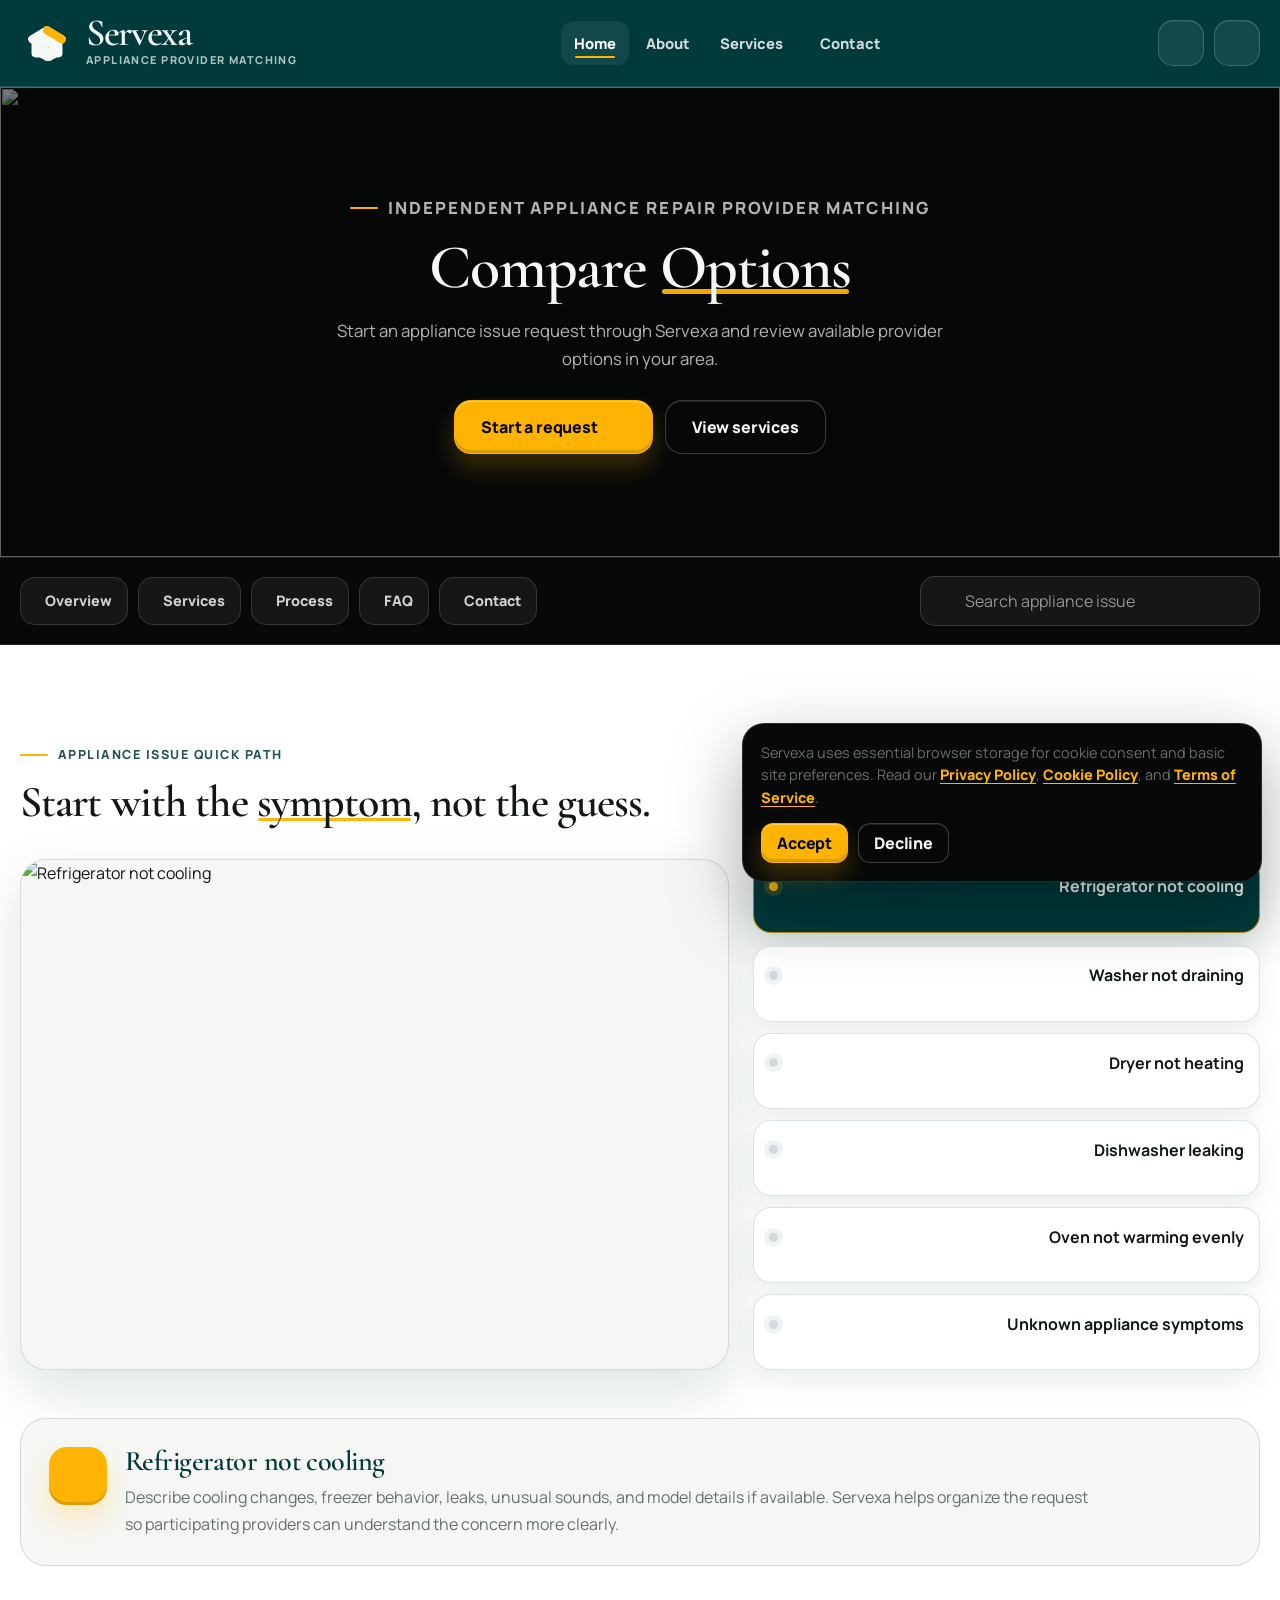
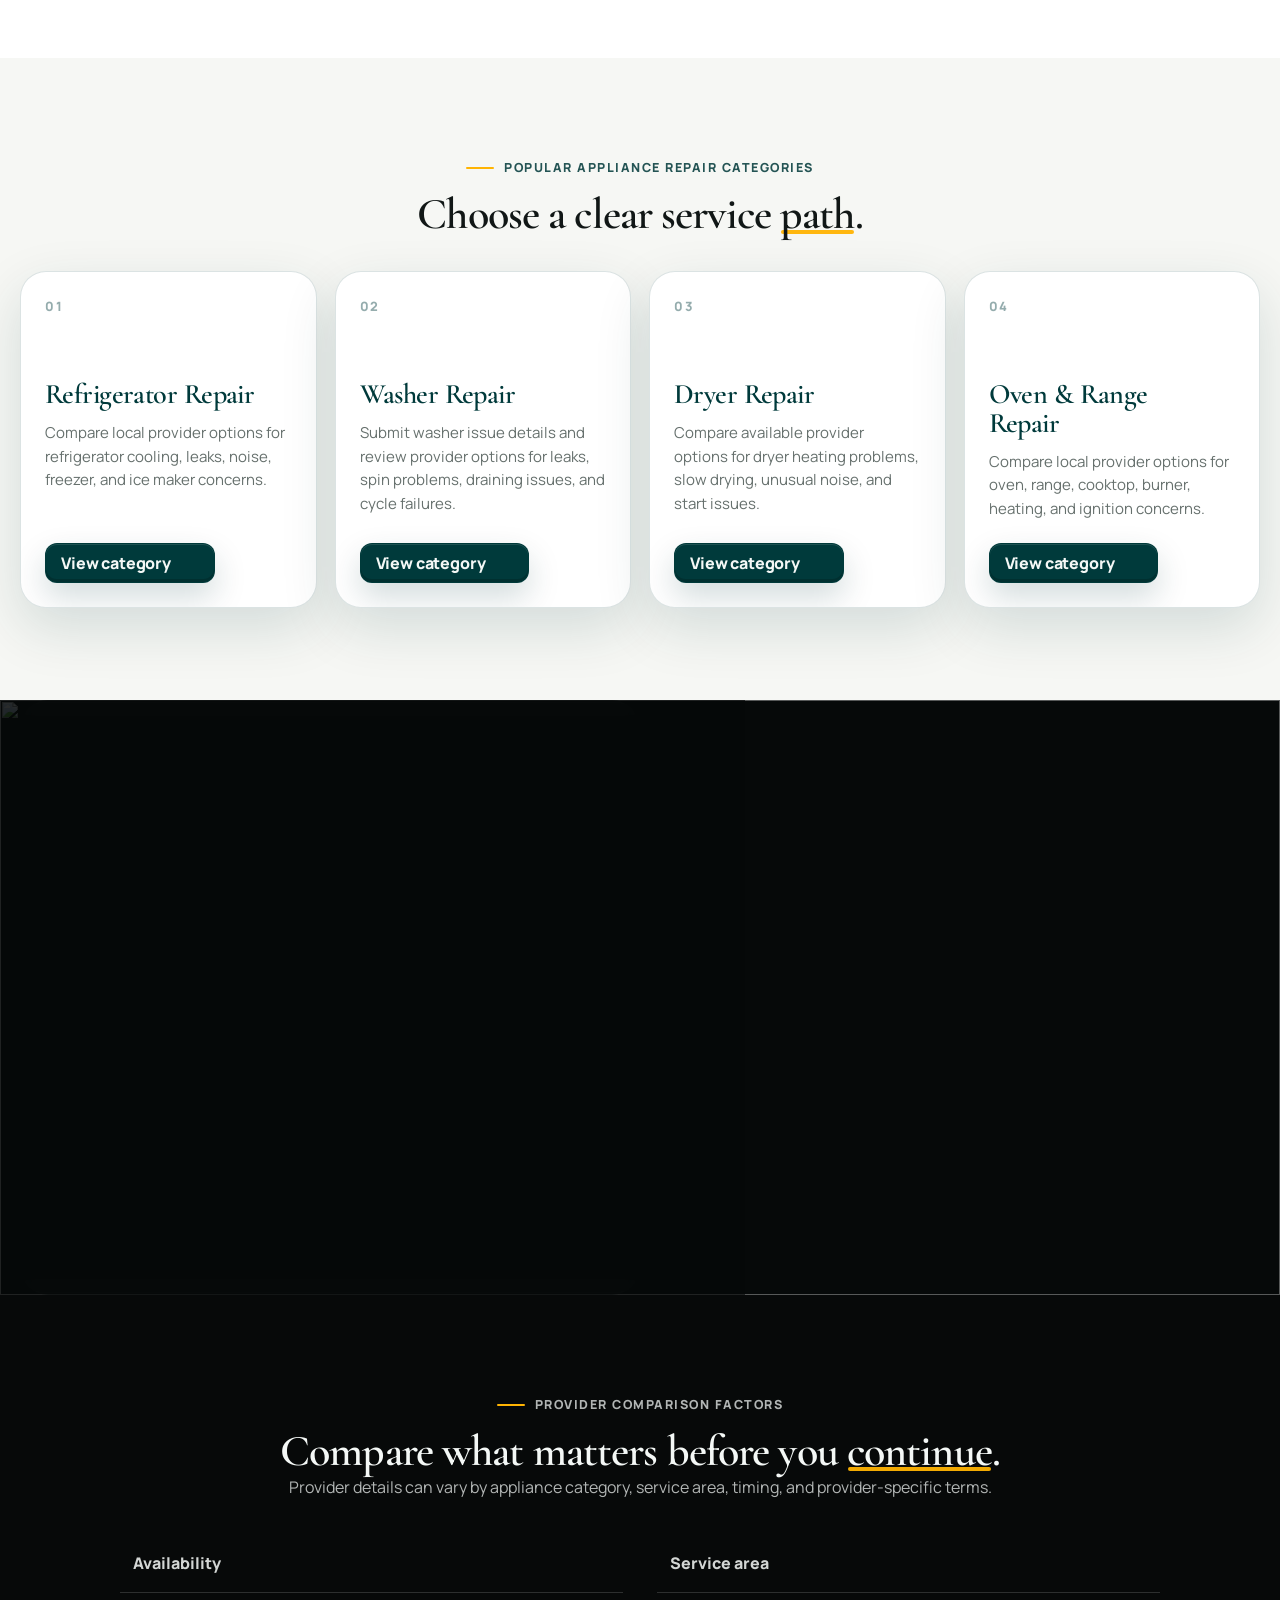
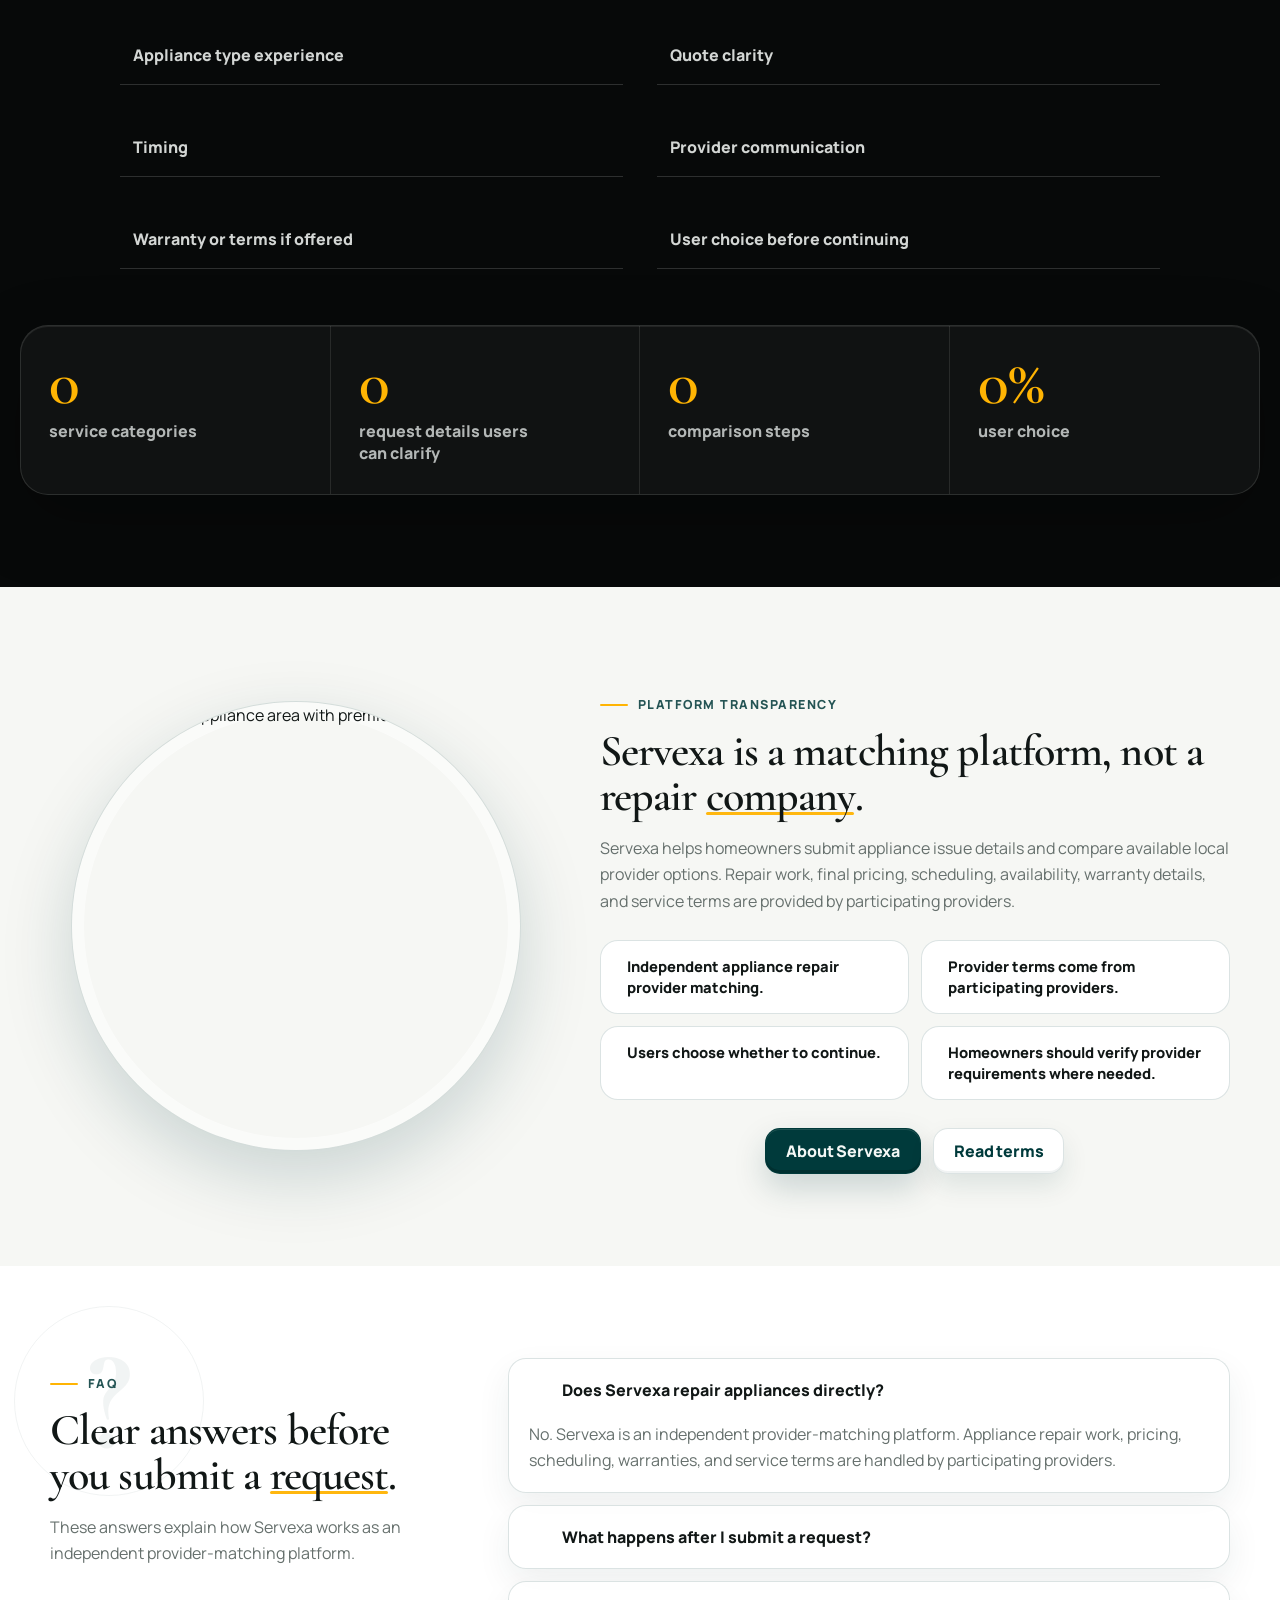
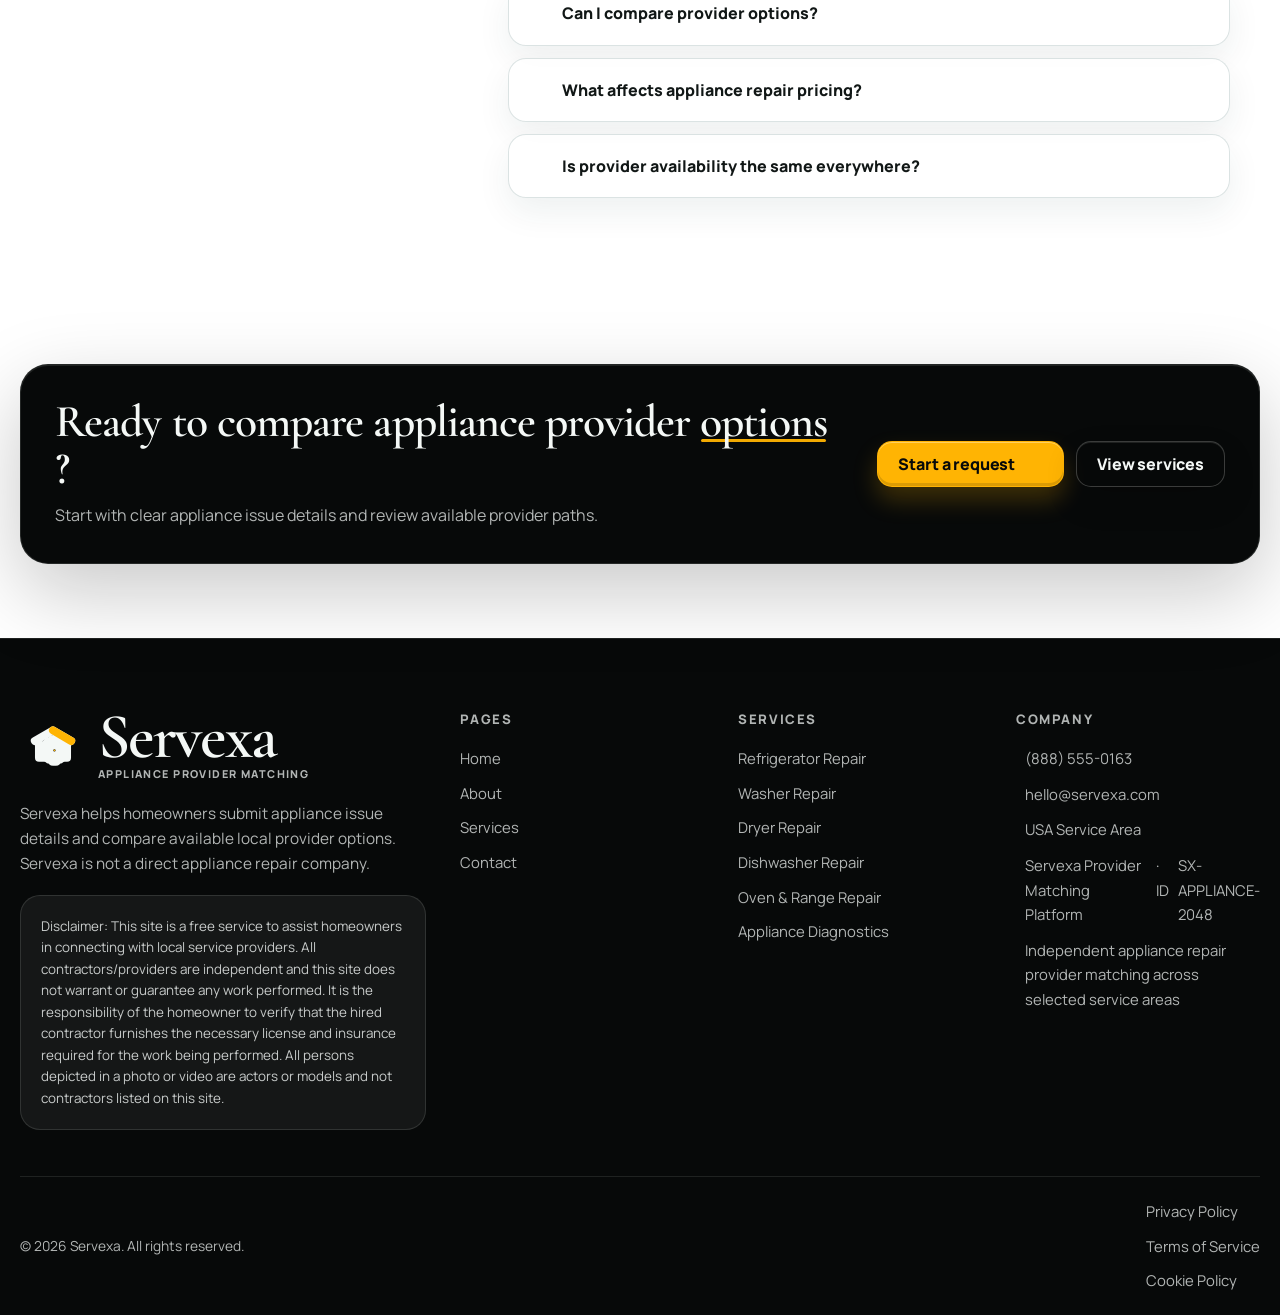
==== index.html @ f1f760b1 "+" ====
<!DOCTYPE html>
<html lang="en">

<head>
    <meta charset="UTF-8">
    <meta name="viewport" content="width=device-width, initial-scale=1.0">
    <title>Servexa | Independent Appliance Repair Provider Matching</title>

    <meta name="description"
        content="Start an appliance repair request through Servexa and compare local provider options for refrigerators, washers, dryers, dishwashers, ovens, ranges, and appliance diagnostics.">
    <meta name="theme-color" content="#003A3B">

    <link rel="icon" href="assets/images/logo.svg" type="image/svg+xml">

    <link rel="preconnect" href="https://fonts.googleapis.com">
    <link rel="preconnect" href="https://fonts.gstatic.com" crossorigin>
    <link
        href="https://fonts.googleapis.com/css2?family=Cormorant+Garamond:wght@500;600&family=Manrope:wght@400;500;600;700;800&display=swap"
        rel="stylesheet">

    <link rel="stylesheet" href="https://cdn.jsdelivr.net/npm/aos@2.3.4/dist/aos.css">
    <link rel="stylesheet" href="assets/css/global.css">
    <link rel="stylesheet" href="assets/css/home.css">
</head>

<body>
    <a class="skip-link" href="#main">Skip to content</a>

    <div data-header></div>
    <div data-mobile-menu></div>

    <main id="main">
        <div data-shared-hero="home"></div>

        <div data-post-hero-strip></div>

        <div data-home-quick-path></div>

        <div data-home-popular-categories></div>

        <div data-home-matching-works></div>

        <div data-home-comparison-factors></div>

        <div data-home-stats></div>

        <div data-home-platform-transparency></div>

        <div data-home-faq></div>

        <div data-prefooter-cta="home"></div>
    </main>

    <div data-footer></div>

    <script src="https://unpkg.com/lucide@latest/dist/umd/lucide.min.js" defer></script>
    <script src="https://cdn.jsdelivr.net/npm/aos@2.3.4/dist/aos.js" defer></script>

    <script src="assets/js/config.js" defer></script>
    <script src="assets/js/global.js" defer></script>
    <script src="assets/js/home.js" defer></script>
</body>

</html>
---- assets/css/global.css ----
:root {
    --color-emerald-dark: #003A3B;
    --color-emerald-muted: #245454;
    --color-black-cold: #070909;
    --color-yellow: #FFB403;
    --color-yellow-hover: #E8A300;
    --color-white: #FFFFFF;
    --color-soft-white: #F6F7F4;
    --color-text: #111716;
    --color-muted: #66706D;
    --color-light: #F4F8F6;
    --color-light-muted: rgba(244, 248, 246, 0.72);
    --color-border: rgba(0, 58, 59, 0.14);
    --color-border-light: rgba(244, 248, 246, 0.18);
    --overlay-black-medium: rgba(7, 9, 9, 0.52);

    --font-heading: 'Cormorant Garamond', Georgia, serif;
    --font-body: 'Manrope', Arial, sans-serif;

    --container: 1180px;
    --container-wide: 1360px;
    --section-y: 92px;
    --section-y-small: 64px;

    --radius-sm: 12px;
    --radius-md: 18px;
    --radius-lg: 26px;
    --radius-xl: 34px;

    --shadow-soft: 0 18px 42px rgba(7, 9, 9, 0.12);
    --shadow-card: 0 20px 55px rgba(0, 58, 59, 0.14);
    --shadow-dark: 0 26px 70px rgba(0, 0, 0, 0.34);

    --header-height: 86px;
    --transition: 220ms ease;
}

*,
*::before,
*::after {
    box-sizing: border-box;
}

html,
body {
    max-width: 100%;
    overflow-x: hidden;
}

html {
    scroll-behavior: smooth;
    -webkit-text-size-adjust: 100%;
}

body {
    margin: 0;
    font-family: var(--font-body);
    font-size: 16px;
    line-height: 1.65;
    color: var(--color-text);
    background: var(--color-white);
    text-rendering: optimizeLegibility;
}

body.menu-open {
    overflow: hidden;
}

img,
svg,
video,
canvas {
    display: block;
    max-width: 100%;
}

img {
    height: auto;
}

a {
    color: inherit;
    text-decoration: none;
}

button,
input,
textarea,
select {
    font: inherit;
}

button {
    cursor: pointer;
}

button,
input,
textarea,
select {
    border-radius: 0;
}

ul,
ol {
    margin: 0;
    padding: 0;
}

li {
    list-style: none;
}

p,
h1,
h2,
h3,
h4,
h5,
h6 {
    margin: 0;
}

main {
    min-height: 60vh;
}

::selection {
    color: var(--color-black-cold);
    background: var(--color-yellow);
}

:focus-visible {
    outline: 3px solid rgba(255, 180, 3, 0.72);
    outline-offset: 4px;
}

.skip-link {
    position: fixed;
    top: 14px;
    left: 14px;
    z-index: 9999;
    padding: 12px 16px;
    color: var(--color-black-cold);
    background: var(--color-yellow);
    border-radius: var(--radius-sm);
    transform: translateY(-160%);
    transition: transform var(--transition);
}

.skip-link:focus {
    transform: translateY(0);
}

.container,
.container-wide {
    width: min(calc(100% - 40px), var(--container));
    margin-inline: auto;
}

.container-wide {
    width: min(calc(100% - 40px), var(--container-wide));
}

.section {
    position: relative;
    padding-block: var(--section-y);
}

.section--small {
    padding-block: var(--section-y-small);
}

.section--white {
    background: var(--color-white);
}

.section--soft {
    background: var(--color-soft-white);
}

.section--dark {
    color: var(--color-light);
    background: var(--color-black-cold);
}

.section--emerald {
    color: var(--color-light);
    background: var(--color-emerald-dark);
}

.section-kicker {
    display: inline-flex;
    align-items: center;
    gap: 10px;
    margin-bottom: 14px;
    color: var(--color-emerald-muted);
    font-size: 0.78rem;
    font-weight: 800;
    letter-spacing: 0.12em;
    text-transform: uppercase;
}

.section-kicker::before {
    content: "";
    width: 28px;
    height: 2px;
    background: var(--color-yellow);
    border-radius: 999px;
}

.section-kicker--light {
    color: var(--color-light-muted);
}

h1,
h2,
h3,
h4 {
    font-family: var(--font-heading);
    font-weight: 600;
    line-height: 1.02;
    letter-spacing: -0.02em;
}

h1 {
    font-size: clamp(2.25rem, 5vw, 3.875rem);
}

h2 {
    font-size: clamp(2rem, 3.6vw, 2.75rem);
}

h3 {
    font-size: clamp(1.45rem, 2.2vw, 1.875rem);
}

h4 {
    font-size: 1.35rem;
}

p {
    color: var(--color-muted);
}

.section--dark p,
.section--emerald p,
.shared-hero p,
.prefooter-cta p,
.site-footer p {
    color: var(--color-light-muted);
}

.text-mark {
    position: relative;
    display: inline-block;
    z-index: 1;
}

.text-mark::after {
    content: "";
    position: absolute;
    left: 0.02em;
    right: 0.02em;
    bottom: 0.08em;
    z-index: -1;
    height: 0.08em;
    background: var(--color-yellow);
    border-radius: 999px;
    opacity: 0.95;
}

.text-balance {
    text-wrap: balance;
}

.text-pretty {
    text-wrap: pretty;
}

.btn {
    position: relative;
    display: inline-flex;
    align-items: center;
    justify-content: center;
    gap: 10px;
    min-height: 46px;
    padding: 13px 20px;
    overflow: hidden;
    border: 1px solid transparent;
    border-radius: 15px;
    font-weight: 800;
    line-height: 1;
    letter-spacing: -0.01em;
    transition:
        transform var(--transition),
        background var(--transition),
        border-color var(--transition),
        color var(--transition),
        box-shadow var(--transition);
    isolation: isolate;
}

.btn::after {
    content: "";
    position: absolute;
    inset: -40% auto -40% -55%;
    z-index: -1;
    width: 42%;
    background: linear-gradient(90deg, transparent, rgba(255, 255, 255, 0.34), transparent);
    transform: skewX(-18deg);
    transition: left 560ms ease;
}

.btn:hover::after {
    left: 110%;
}

.btn:hover {
    transform: translateY(-2px);
}

.btn svg,
.btn i {
    width: 18px;
    height: 18px;
    flex: 0 0 auto;
}

.btn--large {
    min-height: 54px;
    padding: 16px 26px;
    border-radius: 17px;
}

.btn--small {
    min-height: 40px;
    padding: 10px 15px;
    border-radius: 12px;
}

.btn--primary {
    color: var(--color-black-cold);
    background: var(--color-yellow);
    border-color: rgba(255, 180, 3, 0.78);
    box-shadow:
        0 13px 24px rgba(255, 180, 3, 0.22),
        inset 0 1px 0 rgba(255, 255, 255, 0.36),
        inset 0 -3px 0 rgba(7, 9, 9, 0.14);
}

.btn--primary:hover {
    background: var(--color-yellow-hover);
    box-shadow:
        0 16px 30px rgba(255, 180, 3, 0.28),
        inset 0 1px 0 rgba(255, 255, 255, 0.34),
        inset 0 -3px 0 rgba(7, 9, 9, 0.18);
}

.btn--emerald {
    color: var(--color-light);
    background: var(--color-emerald-dark);
    border-color: rgba(0, 58, 59, 0.35);
    box-shadow:
        0 14px 32px rgba(0, 58, 59, 0.18),
        inset 0 1px 0 rgba(244, 248, 246, 0.12),
        inset 0 -3px 0 rgba(0, 0, 0, 0.18);
}

.btn--emerald:hover {
    background: var(--color-emerald-muted);
    border-color: var(--color-yellow);
}

.btn--ghost-dark,
.btn--outline-light {
    color: var(--color-light);
    background: rgba(7, 9, 9, 0.44);
    border-color: rgba(244, 248, 246, 0.22);
    box-shadow:
        inset 0 1px 0 rgba(244, 248, 246, 0.10),
        0 14px 32px rgba(0, 0, 0, 0.16);
}

.btn--ghost-dark:hover,
.btn--outline-light:hover {
    color: var(--color-yellow);
    background: rgba(7, 9, 9, 0.66);
    border-color: rgba(255, 180, 3, 0.82);
}

.btn--soft {
    color: var(--color-emerald-dark);
    background: var(--color-white);
    border-color: var(--color-border);
    box-shadow:
        0 12px 26px rgba(0, 58, 59, 0.10),
        inset 0 -2px 0 rgba(0, 58, 59, 0.06);
}

.btn--soft:hover {
    border-color: rgba(255, 180, 3, 0.78);
    box-shadow:
        0 16px 32px rgba(0, 58, 59, 0.14),
        inset 0 -2px 0 rgba(255, 180, 3, 0.22);
}

.icon-btn {
    position: relative;
    display: inline-flex;
    align-items: center;
    justify-content: center;
    width: 46px;
    height: 46px;
    flex: 0 0 46px;
    color: var(--color-light);
    background: rgba(244, 248, 246, 0.08);
    border: 1px solid rgba(244, 248, 246, 0.18);
    border-radius: 15px;
    box-shadow: inset 0 1px 0 rgba(244, 248, 246, 0.10);
    transition:
        transform var(--transition),
        background var(--transition),
        color var(--transition),
        border-color var(--transition);
}

.icon-btn:hover {
    color: var(--color-yellow);
    background: rgba(7, 9, 9, 0.28);
    border-color: rgba(255, 180, 3, 0.74);
    transform: translateY(-2px);
}

.icon-btn svg,
.icon-btn i {
    width: 21px;
    height: 21px;
}

.site-header {
    position: sticky;
    top: 0;
    z-index: 1000;
    background: var(--color-emerald-dark);
    border-bottom: 1px solid rgba(244, 248, 246, 0.12);
    transition:
        box-shadow var(--transition),
        transform var(--transition),
        background var(--transition);
}

.site-header.is-scrolled {
    box-shadow: 0 18px 48px rgba(0, 0, 0, 0.22);
}

.site-header__inner {
    display: flex;
    align-items: center;
    justify-content: space-between;
    min-height: var(--header-height);
    gap: 24px;
}

.site-logo {
    display: inline-flex;
    align-items: center;
    gap: 12px;
    min-width: max-content;
    color: var(--color-light);
}

.site-logo__icon {
    width: 54px;
    height: 42px;
    object-fit: contain;
}

.site-logo__text {
    display: flex;
    flex-direction: column;
    gap: 1px;
}

.site-logo__name,
.brand-wordmark {
    font-family: var(--font-heading);
    font-size: clamp(2rem, 3vw, 2.72rem);
    font-weight: 600;
    line-height: 0.86;
    letter-spacing: -0.035em;
}

.site-logo__tagline {
    color: var(--color-light-muted);
    font-size: 0.68rem;
    font-weight: 800;
    letter-spacing: 0.13em;
    text-transform: uppercase;
}

.desktop-nav {
    display: flex;
    align-items: center;
    gap: 4px;
}

.desktop-nav__link,
.desktop-nav__button {
    position: relative;
    display: inline-flex;
    align-items: center;
    gap: 7px;
    min-height: 42px;
    padding: 10px 13px;
    color: rgba(244, 248, 246, 0.86);
    background: transparent;
    border: 0;
    border-radius: 12px;
    font-size: 0.92rem;
    font-weight: 800;
    transition:
        color var(--transition),
        background var(--transition);
}

.desktop-nav__link::after,
.desktop-nav__button::after {
    content: "";
    position: absolute;
    left: 14px;
    right: 14px;
    bottom: 7px;
    height: 2px;
    background: var(--color-yellow);
    border-radius: 999px;
    transform: scaleX(0);
    transform-origin: left;
    transition: transform var(--transition);
}

.desktop-nav__link:hover,
.desktop-nav__button:hover,
.desktop-nav__link.is-active,
.desktop-nav__button.is-active {
    color: var(--color-white);
    background: rgba(244, 248, 246, 0.07);
}

.desktop-nav__link:hover::after,
.desktop-nav__button:hover::after,
.desktop-nav__link.is-active::after,
.desktop-nav__button.is-active::after {
    transform: scaleX(1);
}

.services-menu {
    position: relative;
}

.services-dropdown {
    position: absolute;
    top: calc(100% + 14px);
    left: 50%;
    z-index: 10;
    width: 310px;
    padding: 12px;
    background: var(--color-black-cold);
    border: 1px solid rgba(244, 248, 246, 0.14);
    border-radius: 22px;
    box-shadow: var(--shadow-dark);
    opacity: 0;
    visibility: hidden;
    transform: translate(-50%, 10px);
    transition:
        opacity var(--transition),
        visibility var(--transition),
        transform var(--transition);
}

.services-menu:hover .services-dropdown,
.services-menu:focus-within .services-dropdown,
.services-menu.is-open .services-dropdown {
    opacity: 1;
    visibility: visible;
    transform: translate(-50%, 0);
}

.services-dropdown::before {
    content: "";
    position: absolute;
    top: -18px;
    left: 0;
    right: 0;
    height: 20px;
}

.services-dropdown__link {
    display: flex;
    align-items: center;
    justify-content: space-between;
    gap: 14px;
    padding: 13px 13px;
    color: rgba(244, 248, 246, 0.86);
    border-radius: 14px;
    font-size: 0.92rem;
    font-weight: 800;
    transition:
        color var(--transition),
        background var(--transition),
        transform var(--transition);
}

.services-dropdown__link+.services-dropdown__link {
    border-top: 1px solid rgba(244, 248, 246, 0.08);
}

.services-dropdown__link svg {
    width: 19px;
    height: 19px;
    color: var(--color-yellow);
}

.services-dropdown__link:hover {
    color: var(--color-white);
    background: rgba(244, 248, 246, 0.08);
    transform: translateX(2px);
}

.header-actions {
    display: flex;
    align-items: center;
    gap: 10px;
}

.menu-toggle {
    display: none;
}

.shared-hero {
    position: relative;
    display: grid;
    min-height: 470px;
    color: var(--color-light);
    background: var(--color-black-cold);
    isolation: isolate;
}

.shared-hero--small {
    min-height: 420px;
}

.shared-hero__image {
    position: absolute;
    inset: 0;
    z-index: -2;
}

.shared-hero__image img {
    width: 100%;
    height: 100%;
    object-fit: cover;
}

.shared-hero::after {
    content: "";
    position: absolute;
    inset: 0;
    z-index: -1;
    background: var(--overlay-black-medium);
}

.shared-hero__content {
    display: flex;
    align-items: center;
    justify-content: center;
    min-height: inherit;
    padding-block: 78px;
    text-align: center;
}

.shared-hero__inner {
    width: min(760px, 100%);
    margin-inline: auto;
}

.shared-hero .section-kicker {
    justify-content: center;
}

.shared-hero h1 {
    margin-bottom: 18px;
    color: var(--color-light);
}

.shared-hero p {
    max-width: 640px;
    margin-inline: auto;
    font-size: 1.05rem;
}

.shared-hero__actions,
.section-actions {
    display: flex;
    align-items: center;
    justify-content: center;
    flex-wrap: wrap;
    gap: 12px;
    margin-top: 28px;
}

.post-hero-strip {
    position: relative;
    z-index: 5;
    padding-block: 18px;
    color: var(--color-light);
    background: var(--color-black-cold);
    border-top: 1px solid rgba(244, 248, 246, 0.10);
    border-bottom: 1px solid rgba(244, 248, 246, 0.10);
}

.post-hero-strip__inner {
    display: grid;
    grid-template-columns: minmax(0, 1fr) minmax(260px, 340px);
    align-items: center;
    gap: 16px;
}

.post-hero-strip__links {
    display: flex;
    align-items: center;
    flex-wrap: wrap;
    gap: 10px;
}

.post-hero-strip__link {
    display: inline-flex;
    align-items: center;
    gap: 9px;
    min-height: 46px;
    padding: 11px 15px;
    color: rgba(244, 248, 246, 0.84);
    background: rgba(244, 248, 246, 0.06);
    border: 1px solid rgba(244, 248, 246, 0.14);
    border-radius: 15px;
    font-size: 0.9rem;
    font-weight: 800;
    transition:
        transform var(--transition),
        color var(--transition),
        border-color var(--transition),
        background var(--transition);
}

.post-hero-strip__link svg {
    width: 18px;
    height: 18px;
}

.post-hero-strip__link:hover {
    color: var(--color-yellow);
    background: rgba(244, 248, 246, 0.09);
    border-color: rgba(255, 180, 3, 0.76);
    transform: translateY(-2px);
}

.service-search {
    position: relative;
}

.service-search svg {
    position: absolute;
    top: 50%;
    left: 15px;
    width: 19px;
    height: 19px;
    color: rgba(244, 248, 246, 0.62);
    transform: translateY(-50%);
    pointer-events: none;
}

.service-search input {
    width: 100%;
    min-height: 46px;
    padding: 11px 15px 11px 44px;
    color: var(--color-light);
    background: rgba(244, 248, 246, 0.06);
    border: 1px solid rgba(244, 248, 246, 0.16);
    border-radius: 15px;
    outline: 0;
    transition:
        border-color var(--transition),
        box-shadow var(--transition),
        background var(--transition);
}

.service-search input::placeholder {
    color: rgba(244, 248, 246, 0.56);
}

.service-search input:focus {
    background: rgba(244, 248, 246, 0.09);
    border-color: rgba(255, 180, 3, 0.85);
    box-shadow: 0 0 0 4px rgba(255, 180, 3, 0.12);
}

.search-results {
    position: absolute;
    top: calc(100% + 8px);
    right: 0;
    left: 0;
    z-index: 30;
    display: none;
    padding: 8px;
    background: var(--color-black-cold);
    border: 1px solid rgba(244, 248, 246, 0.14);
    border-radius: 18px;
    box-shadow: var(--shadow-dark);
}

.search-results.is-visible {
    display: block;
}

.search-results a,
.search-results span {
    display: flex;
    align-items: center;
    gap: 9px;
    padding: 11px 12px;
    color: rgba(244, 248, 246, 0.84);
    border-radius: 12px;
    font-size: 0.9rem;
    font-weight: 800;
}

.search-results a:hover {
    color: var(--color-yellow);
    background: rgba(244, 248, 246, 0.08);
}

.image-frame,
.photo-cover {
    position: relative;
    overflow: hidden;
    background: var(--color-soft-white);
    border-radius: var(--radius-lg);
}

.image-frame img,
.photo-cover img {
    width: 100%;
    height: 100%;
    object-fit: cover;
    transition: transform 560ms ease;
}

.image-frame:hover img,
.photo-cover:hover img {
    transform: scale(1.045);
}

.image-frame::after,
.shine-surface::after,
.prefooter-cta::after {
    content: "";
    position: absolute;
    inset: 0;
    pointer-events: none;
    background: linear-gradient(110deg, transparent 0%, rgba(255, 255, 255, 0.14) 42%, transparent 58%);
    transform: translateX(-120%);
    transition: transform 760ms ease;
}

.image-frame:hover::after,
.shine-surface:hover::after,
.prefooter-cta:hover::after {
    transform: translateX(120%);
}

.card-3d {
    position: relative;
    overflow: hidden;
    background: var(--color-white);
    border: 1px solid var(--color-border);
    border-radius: var(--radius-lg);
    box-shadow:
        var(--shadow-card),
        inset 0 1px 0 rgba(255, 255, 255, 0.84);
    transition:
        transform var(--transition),
        border-color var(--transition),
        box-shadow var(--transition);
}

.card-3d:hover {
    transform: translateY(-5px);
    border-color: rgba(255, 180, 3, 0.70);
    box-shadow:
        0 26px 62px rgba(0, 58, 59, 0.18),
        inset 0 1px 0 rgba(255, 255, 255, 0.9);
}

.card-icon {
    color: var(--color-emerald-dark);
    transition:
        color var(--transition),
        transform var(--transition);
}

.card-3d:hover .card-icon {
    color: var(--color-yellow);
    transform: rotate(-4deg) scale(1.05);
}

.line-list {
    display: grid;
    gap: 0;
}

.line-list__item {
    display: flex;
    align-items: flex-start;
    gap: 12px;
    padding-block: 15px;
    border-bottom: 1px solid currentColor;
    border-color: rgba(0, 58, 59, 0.14);
}

.section--dark .line-list__item,
.section--emerald .line-list__item {
    border-color: rgba(244, 248, 246, 0.16);
}

.line-list__item svg {
    width: 20px;
    height: 20px;
    flex: 0 0 auto;
    margin-top: 3px;
    color: var(--color-yellow);
}

.form-card {
    background: rgba(255, 255, 255, 0.94);
    border: 1px solid rgba(255, 255, 255, 0.68);
    border-radius: var(--radius-lg);
    box-shadow: var(--shadow-dark);
}

.form-grid {
    display: grid;
    grid-template-columns: repeat(2, minmax(0, 1fr));
    gap: 14px;
}

.form-field {
    display: grid;
    gap: 7px;
}

.form-field--full {
    grid-column: 1 / -1;
}

.form-field label,
.checkbox-field {
    color: var(--color-text);
    font-size: 0.86rem;
    font-weight: 800;
}

.form-field input,
.form-field select,
.form-field textarea {
    width: 100%;
    min-height: 46px;
    padding: 11px 13px;
    color: var(--color-text);
    background: var(--color-white);
    border: 1px solid rgba(0, 58, 59, 0.16);
    border-radius: 14px;
    outline: 0;
    transition:
        border-color var(--transition),
        box-shadow var(--transition),
        background var(--transition);
}

.form-field textarea {
    min-height: 112px;
    resize: vertical;
}

.form-field input:focus,
.form-field select:focus,
.form-field textarea:focus {
    border-color: rgba(255, 180, 3, 0.88);
    box-shadow: 0 0 0 4px rgba(255, 180, 3, 0.14);
}

.checkbox-field {
    display: flex;
    align-items: flex-start;
    gap: 10px;
    line-height: 1.45;
}

.checkbox-field input {
    width: 18px;
    height: 18px;
    flex: 0 0 auto;
    margin-top: 2px;
    accent-color: var(--color-yellow);
}

.form-note,
.form-disclaimer {
    color: var(--color-muted);
    font-size: 0.82rem;
    line-height: 1.5;
}

.form-status {
    display: none;
    padding: 12px 14px;
    border-radius: 14px;
    font-size: 0.9rem;
    font-weight: 800;
}

.form-status.is-visible {
    display: block;
}

.form-status.is-success {
    color: #123B27;
    background: #E7F7EE;
    border: 1px solid rgba(18, 59, 39, 0.18);
}

.form-status.is-error {
    color: #5C1B17;
    background: #FFF0ED;
    border: 1px solid rgba(92, 27, 23, 0.16);
}

.honeypot {
    position: absolute;
    left: -9999px;
    width: 1px;
    height: 1px;
    opacity: 0;
    pointer-events: none;
}

.accordion {
    display: grid;
    gap: 12px;
}

.accordion-item {
    border: 1px solid var(--color-border);
    border-radius: 18px;
    background: var(--color-white);
    overflow: hidden;
}

.accordion-button {
    display: flex;
    align-items: center;
    justify-content: space-between;
    gap: 18px;
    width: 100%;
    padding: 18px 20px;
    color: var(--color-text);
    background: transparent;
    border: 0;
    text-align: left;
    font-weight: 900;
}

.accordion-button svg {
    width: 20px;
    height: 20px;
    flex: 0 0 auto;
    color: var(--color-emerald-dark);
    transition: transform var(--transition), color var(--transition);
}

.accordion-item.is-open .accordion-button svg {
    color: var(--color-yellow);
    transform: rotate(45deg);
}

.accordion-panel {
    display: grid;
    grid-template-rows: 0fr;
    transition: grid-template-rows 260ms ease;
}

.accordion-item.is-open .accordion-panel {
    grid-template-rows: 1fr;
}

.accordion-panel__inner {
    min-height: 0;
    overflow: hidden;
}

.accordion-panel p {
    padding: 0 20px 18px;
}

.prefooter {
    padding-block: 74px;
    background: var(--color-white);
}

.prefooter--soft {
    background: var(--color-soft-white);
}

.prefooter-cta {
    position: relative;
    display: grid;
    grid-template-columns: minmax(0, 1fr) auto;
    align-items: center;
    gap: 28px;
    overflow: hidden;
    padding: 34px;
    color: var(--color-light);
    background: var(--color-black-cold);
    border: 1px solid rgba(244, 248, 246, 0.12);
    border-radius: 28px;
    box-shadow:
        0 28px 80px rgba(7, 9, 9, 0.22),
        inset 0 1px 0 rgba(244, 248, 246, 0.10);
    isolation: isolate;
}

.prefooter-cta__content {
    position: relative;
    z-index: 2;
}

.prefooter-cta h2 {
    max-width: 780px;
    color: var(--color-light);
    font-size: clamp(2rem, 3.6vw, 2.85rem);
}

.prefooter-cta p {
    max-width: 680px;
    margin-top: 10px;
}

.prefooter-cta__actions {
    position: relative;
    z-index: 2;
    display: flex;
    flex-wrap: wrap;
    justify-content: flex-end;
    gap: 12px;
}

.site-footer {
    color: var(--color-light);
    background: var(--color-black-cold);
    border-top: 1px solid rgba(244, 248, 246, 0.10);
}

.site-footer__top {
    display: grid;
    grid-template-columns: minmax(280px, 1.25fr) repeat(3, minmax(160px, 0.75fr));
    gap: 34px;
    padding-block: 70px 46px;
}

.footer-brand {
    display: grid;
    gap: 18px;
    max-width: 430px;
}

.footer-brand .site-logo__icon {
    width: 66px;
    height: 52px;
}

.footer-brand .site-logo__name {
    font-size: clamp(2.5rem, 5vw, 4.1rem);
}

.footer-brand p {
    font-size: 0.96rem;
}

.footer-title {
    margin-bottom: 16px;
    color: var(--color-light);
    font-size: 0.82rem;
    font-weight: 900;
    letter-spacing: 0.12em;
    text-transform: uppercase;
}

.footer-links {
    display: grid;
    gap: 10px;
}

.footer-links a,
.footer-contact a,
.footer-contact span {
    display: inline-flex;
    align-items: flex-start;
    gap: 9px;
    width: fit-content;
    color: rgba(244, 248, 246, 0.72);
    font-size: 0.93rem;
    transition: color var(--transition), transform var(--transition);
}

.footer-links a:hover,
.footer-contact a:hover {
    color: var(--color-yellow);
    transform: translateX(2px);
}

.footer-contact {
    display: grid;
    gap: 11px;
}

.footer-contact svg {
    width: 18px;
    height: 18px;
    flex: 0 0 auto;
    margin-top: 3px;
    color: var(--color-yellow);
}

.site-footer__disclaimer {
    padding: 20px;
    color: rgba(244, 248, 246, 0.80);
    background: rgba(244, 248, 246, 0.06);
    border: 1px solid rgba(244, 248, 246, 0.12);
    border-radius: 20px;
    font-size: 0.84rem;
    line-height: 1.6;
}

.site-footer__bottom {
    display: flex;
    align-items: center;
    justify-content: space-between;
    gap: 20px;
    padding-block: 22px;
    border-top: 1px solid rgba(244, 248, 246, 0.10);
}

.site-footer__bottom p {
    font-size: 0.86rem;
}

.mobile-menu {
    position: fixed;
    inset: 0;
    z-index: 2000;
    display: grid;
    grid-template-rows: auto 1fr;
    color: var(--color-light);
    background: var(--color-black-cold);
    opacity: 0;
    visibility: hidden;
    transform: translateY(-8px);
    transition:
        opacity var(--transition),
        visibility var(--transition),
        transform var(--transition);
}

.mobile-menu.is-open {
    opacity: 1;
    visibility: visible;
    transform: translateY(0);
}

.mobile-menu__head {
    display: flex;
    align-items: center;
    justify-content: space-between;
    gap: 16px;
    min-height: var(--header-height);
    border-bottom: 1px solid rgba(244, 248, 246, 0.12);
}

.mobile-menu__body {
    overflow-y: auto;
    padding-block: 26px 36px;
}

.mobile-menu__grid {
    display: grid;
    gap: 24px;
}

.mobile-menu__section-title {
    margin-bottom: 10px;
    color: var(--color-yellow);
    font-size: 0.76rem;
    font-weight: 900;
    letter-spacing: 0.12em;
    text-transform: uppercase;
}

.mobile-menu__links {
    display: grid;
    grid-template-columns: repeat(2, minmax(0, 1fr));
    gap: 10px;
}

.mobile-menu__link {
    display: flex;
    align-items: center;
    justify-content: space-between;
    gap: 14px;
    min-height: 54px;
    padding: 13px 14px;
    color: rgba(244, 248, 246, 0.88);
    background: rgba(244, 248, 246, 0.06);
    border: 1px solid rgba(244, 248, 246, 0.12);
    border-radius: 17px;
    font-weight: 850;
}

.mobile-menu__link svg {
    width: 20px;
    height: 20px;
    color: var(--color-yellow);
}

.mobile-menu__contact {
    display: grid;
    gap: 10px;
}

.cookie-banner {
    position: fixed;
    right: 18px;
    bottom: 18px;
    z-index: 2500;
    width: min(520px, calc(100% - 36px));
    display: none;
    padding: 18px;
    color: var(--color-light);
    background: var(--color-black-cold);
    border: 1px solid rgba(244, 248, 246, 0.14);
    border-radius: 22px;
    box-shadow: var(--shadow-dark);
}

.cookie-banner.is-visible {
    display: block;
}

.cookie-banner__text {
    margin-bottom: 14px;
    font-size: 0.9rem;
    line-height: 1.55;
}

.cookie-banner__text a {
    color: var(--color-yellow);
    font-weight: 800;
    text-decoration: underline;
    text-decoration-thickness: 1px;
    text-underline-offset: 3px;
}

.cookie-banner__actions {
    display: flex;
    flex-wrap: wrap;
    gap: 10px;
}

.swiper {
    width: 100%;
}

.swiper-slide {
    height: auto;
}

.slider-controls {
    display: flex;
    align-items: center;
    gap: 10px;
}

.slider-btn {
    width: 46px;
    height: 46px;
    color: var(--color-emerald-dark);
    background: var(--color-white);
    border: 1px solid var(--color-border);
    border-radius: 15px;
    transition:
        transform var(--transition),
        color var(--transition),
        border-color var(--transition);
}

.slider-btn:hover {
    color: var(--color-yellow);
    border-color: rgba(255, 180, 3, 0.72);
    transform: translateY(-2px);
}

.slider-btn svg {
    width: 20px;
    height: 20px;
    margin: auto;
}

[data-aos] {
    pointer-events: auto;
}

.aos-init:not(.aos-animate) {
    pointer-events: auto;
}

.hidden {
    display: none !important;
}

.visually-hidden {
    position: absolute !important;
    width: 1px !important;
    height: 1px !important;
    padding: 0 !important;
    overflow: hidden !important;
    clip: rect(0, 0, 0, 0) !important;
    white-space: nowrap !important;
    border: 0 !important;
}

@media (max-width: 1180px) {
    :root {
        --container: 1040px;
        --container-wide: 1120px;
        --section-y: 78px;
    }

    .desktop-nav {
        gap: 0;
    }

    .desktop-nav__link,
    .desktop-nav__button {
        padding-inline: 10px;
        font-size: 0.88rem;
    }

    .site-footer__top {
        grid-template-columns: 1.2fr 0.8fr 0.8fr;
    }

    .site-footer__col:last-child {
        grid-column: 1 / -1;
    }
}

@media (max-width: 980px) {
    :root {
        --header-height: 78px;
        --section-y: 70px;
    }

    .desktop-nav,
    .header-actions .icon-btn--email {
        display: none;
    }

    .menu-toggle {
        display: inline-flex;
    }

    .site-logo__icon {
        width: 48px;
        height: 38px;
    }

    .site-logo__name {
        font-size: clamp(1.85rem, 6vw, 2.35rem);
    }

    .site-logo__tagline {
        max-width: 180px;
        white-space: nowrap;
        overflow: hidden;
        text-overflow: ellipsis;
    }

    .shared-hero {
        min-height: 410px;
    }

    .post-hero-strip__inner {
        grid-template-columns: 1fr;
    }

    .service-search {
        width: 100%;
    }

    .prefooter-cta {
        grid-template-columns: 1fr;
    }

    .prefooter-cta__actions {
        justify-content: flex-start;
    }

    .site-footer__top {
        grid-template-columns: 1fr 1fr;
    }
}

@media (max-width: 720px) {
    :root {
        --section-y: 58px;
        --section-y-small: 46px;
    }

    .container,
    .container-wide {
        width: min(calc(100% - 28px), var(--container));
    }

    body {
        font-size: 15.5px;
    }

    .section-kicker {
        font-size: 0.72rem;
    }

    .shared-hero {
        min-height: 370px;
    }

    .shared-hero__content {
        padding-block: 54px;
    }

    .shared-hero p {
        font-size: 0.98rem;
    }

    .shared-hero__actions,
    .section-actions {
        align-items: stretch;
        flex-direction: column;
    }

    .shared-hero__actions .btn,
    .section-actions .btn {
        width: 100%;
    }

    .post-hero-strip__links {
        display: grid;
        grid-template-columns: repeat(2, minmax(0, 1fr));
    }

    .post-hero-strip__link {
        justify-content: center;
        padding-inline: 10px;
    }

    .form-grid {
        grid-template-columns: 1fr;
    }

    .prefooter {
        padding-block: 52px;
    }

    .prefooter-cta {
        padding: 24px;
        border-radius: 22px;
    }

    .prefooter-cta__actions {
        display: grid;
        grid-template-columns: 1fr;
    }

    .site-footer__top {
        grid-template-columns: 1fr;
        padding-block: 54px 36px;
    }

    .site-footer__bottom {
        align-items: flex-start;
        flex-direction: column;
    }

    .mobile-menu__links {
        grid-template-columns: 1fr;
    }

    .cookie-banner {
        right: 14px;
        bottom: 14px;
        width: calc(100% - 28px);
    }

    .cookie-banner__actions {
        display: grid;
        grid-template-columns: 1fr;
    }
}

@media (max-width: 480px) {
    :root {
        --header-height: 74px;
    }

    .site-header__inner {
        gap: 10px;
    }

    .site-logo {
        gap: 8px;
    }

    .site-logo__icon {
        width: 42px;
        height: 34px;
    }

    .site-logo__name {
        font-size: 1.9rem;
    }

    .site-logo__tagline {
        display: none;
    }

    .header-actions {
        gap: 8px;
    }

    .icon-btn {
        width: 43px;
        height: 43px;
        flex-basis: 43px;
        border-radius: 14px;
    }

    .shared-hero {
        min-height: 350px;
    }

    .post-hero-strip__links {
        grid-template-columns: 1fr;
    }

    .btn--large {
        min-height: 50px;
        padding: 14px 19px;
    }

    .footer-brand .site-logo__name {
        font-size: 3rem;
    }
}
---- assets/css/home.css ----
.home-quick-path {
    overflow: hidden;
}

.home-quick-path__head {
    display: grid;
    grid-template-columns: minmax(0, 0.86fr) minmax(280px, 0.64fr);
    align-items: end;
    gap: 34px;
    margin-bottom: 34px;
}

.home-quick-path__head h2 {
    max-width: 660px;
}

.home-quick-path__head p {
    max-width: 520px;
}

.home-quick-path__grid {
    display: grid;
    grid-template-columns: minmax(0, 1.05fr) minmax(360px, 0.75fr);
    gap: 24px;
    align-items: stretch;
}

.home-quick-path__photo {
    min-height: 430px;
    border: 1px solid var(--color-border);
    box-shadow: var(--shadow-card);
}

.home-quick-path__photo img {
    width: 100%;
    height: 100%;
    object-fit: cover;
}

.home-quick-path__list {
    display: grid;
    gap: 11px;
}

.home-quick-path__button {
    position: relative;
    display: grid;
    grid-template-columns: auto 1fr auto;
    align-items: center;
    gap: 13px;
    width: 100%;
    min-height: 62px;
    padding: 14px 15px;
    color: var(--color-text);
    background: var(--color-white);
    border: 1px solid var(--color-border);
    border-radius: 18px;
    text-align: left;
    box-shadow:
        0 12px 28px rgba(0, 58, 59, 0.08),
        inset 0 1px 0 rgba(255, 255, 255, 0.9);
    transition:
        transform var(--transition),
        border-color var(--transition),
        background var(--transition),
        box-shadow var(--transition);
}

.home-quick-path__button::before {
    content: "";
    width: 9px;
    height: 9px;
    background: rgba(0, 58, 59, 0.18);
    border-radius: 999px;
    box-shadow: 0 0 0 5px rgba(0, 58, 59, 0.06);
    transition:
        background var(--transition),
        box-shadow var(--transition);
}

.home-quick-path__button svg {
    width: 24px;
    height: 24px;
    color: var(--color-emerald-dark);
    transition:
        color var(--transition),
        transform var(--transition);
}

.home-quick-path__button span {
    font-weight: 900;
    line-height: 1.22;
}

.home-quick-path__button:hover,
.home-quick-path__button.is-active {
    background: var(--color-emerald-dark);
    color: var(--color-light);
    border-color: rgba(255, 180, 3, 0.72);
    transform: translateY(-2px);
    box-shadow:
        0 18px 42px rgba(0, 58, 59, 0.18),
        inset 0 1px 0 rgba(244, 248, 246, 0.12);
}

.home-quick-path__button:hover::before,
.home-quick-path__button.is-active::before {
    background: var(--color-yellow);
    box-shadow: 0 0 0 5px rgba(255, 180, 3, 0.16);
}

.home-quick-path__button:hover svg,
.home-quick-path__button.is-active svg {
    color: var(--color-yellow);
    transform: rotate(-4deg) scale(1.06);
}

.home-quick-path__detail {
    grid-column: 1 / -1;
    display: grid;
    grid-template-columns: auto minmax(0, 1fr);
    gap: 18px;
    margin-top: 24px;
    padding: 28px;
    background: var(--color-soft-white);
    border: 1px solid var(--color-border);
    border-radius: var(--radius-lg);
}

.home-quick-path__detail-icon {
    display: inline-flex;
    align-items: center;
    justify-content: center;
    width: 58px;
    height: 58px;
    color: var(--color-black-cold);
    background: var(--color-yellow);
    border-radius: 18px;
    box-shadow:
        0 14px 28px rgba(255, 180, 3, 0.24),
        inset 0 -3px 0 rgba(7, 9, 9, 0.14);
}

.home-quick-path__detail-icon svg {
    width: 28px;
    height: 28px;
}

.home-quick-path__detail h3 {
    margin-bottom: 8px;
    color: var(--color-emerald-dark);
}

.home-quick-path__detail p {
    max-width: 970px;
}

.popular-categories {
    overflow: hidden;
}

.popular-categories__head {
    max-width: 620px;
    margin: 0 auto 34px;
    text-align: center;
}

.popular-categories__head .section-kicker {
    justify-content: center;
}

.popular-categories__grid {
    display: grid;
    grid-template-columns: repeat(4, minmax(0, 1fr));
    gap: 18px;
}

.popular-category-card {
    display: flex;
    flex-direction: column;
    min-height: 330px;
    padding: 24px;
}

.popular-category-card__top {
    display: flex;
    align-items: flex-start;
    justify-content: space-between;
    gap: 16px;
    margin-bottom: 26px;
}

.popular-category-card__number {
    color: rgba(0, 58, 59, 0.42);
    font-size: 0.8rem;
    font-weight: 900;
    letter-spacing: 0.13em;
    text-transform: uppercase;
}

.popular-category-card .card-icon {
    width: 58px;
    height: 58px;
    flex: 0 0 auto;
    stroke-width: 1.55;
}

.popular-category-card h3 {
    max-width: 220px;
    margin-bottom: 12px;
    color: var(--color-emerald-dark);
}

.popular-category-card p {
    margin-bottom: 22px;
    font-size: 0.94rem;
    line-height: 1.58;
}

.popular-category-card .btn {
    width: fit-content;
    margin-top: auto;
}

.matching-photo-section {
    position: relative;
    min-height: 520px;
    display: flex;
    align-items: center;
    color: var(--color-light);
    background: var(--color-black-cold);
    isolation: isolate;
    overflow: hidden;
}

.matching-photo-section__bg {
    position: absolute;
    inset: 0;
    z-index: -2;
}

.matching-photo-section__bg img {
    width: 100%;
    height: 100%;
    object-fit: cover;
}

.matching-photo-section::after {
    content: "";
    position: absolute;
    inset: 0;
    z-index: -1;
    background: rgba(7, 9, 9, 0.56);
}

.matching-photo-section__card {
    width: min(620px, 100%);
    padding: 34px;
    background: rgba(7, 9, 9, 0.68);
    border: 1px solid rgba(244, 248, 246, 0.16);
    border-radius: 28px;
    box-shadow: var(--shadow-dark);
    backdrop-filter: blur(8px);
}

.matching-photo-section__card h2 {
    max-width: 560px;
    color: var(--color-light);
}

.matching-photo-section__card p {
    margin-top: 15px;
}

.matching-photo-section__steps {
    display: grid;
    gap: 12px;
    margin-top: 24px;
}

.matching-photo-section__step {
    display: flex;
    align-items: flex-start;
    gap: 12px;
    padding-top: 12px;
    border-top: 1px solid rgba(244, 248, 246, 0.15);
    color: rgba(244, 248, 246, 0.82);
    font-weight: 750;
}

.matching-photo-section__step svg {
    width: 20px;
    height: 20px;
    flex: 0 0 auto;
    margin-top: 2px;
    color: var(--color-yellow);
}

.comparison-factors {
    padding-bottom: 56px;
}

.comparison-factors__head {
    max-width: 720px;
    margin: 0 auto 34px;
    text-align: center;
}

.comparison-factors__head .section-kicker {
    justify-content: center;
}

.comparison-factors__head h2 {
    color: var(--color-light);
}

.comparison-factors__grid {
    display: grid;
    grid-template-columns: repeat(2, minmax(0, 1fr));
    gap: 34px;
    max-width: 1040px;
    margin-inline: auto;
}

.comparison-factors__item {
    display: flex;
    align-items: center;
    gap: 13px;
    min-height: 58px;
    color: rgba(244, 248, 246, 0.86);
    border-bottom: 1px solid rgba(244, 248, 246, 0.16);
    font-weight: 850;
}

.comparison-factors__item svg {
    width: 21px;
    height: 21px;
    flex: 0 0 auto;
    color: var(--color-yellow);
}

.home-stats {
    padding-top: 0;
    background: var(--color-black-cold);
}

.home-stats__inner {
    display: grid;
    grid-template-columns: repeat(4, minmax(0, 1fr));
    overflow: hidden;
    border: 1px solid rgba(244, 248, 246, 0.12);
    border-radius: 28px;
    background: rgba(244, 248, 246, 0.04);
    box-shadow:
        0 24px 70px rgba(0, 0, 0, 0.26),
        inset 0 1px 0 rgba(244, 248, 246, 0.08);
}

.home-stat {
    min-height: 168px;
    padding: 28px;
    border-right: 1px solid rgba(244, 248, 246, 0.10);
}

.home-stat:last-child {
    border-right: 0;
}

.home-stat__value {
    display: flex;
    align-items: baseline;
    gap: 2px;
    margin-bottom: 10px;
    color: var(--color-yellow);
    font-family: var(--font-heading);
    font-size: clamp(3rem, 5vw, 4.8rem);
    font-weight: 600;
    line-height: 0.9;
    letter-spacing: -0.04em;
}

.home-stat__label {
    max-width: 190px;
    color: rgba(244, 248, 246, 0.76);
    font-weight: 800;
    line-height: 1.35;
}

.platform-transparency__grid {
    display: grid;
    grid-template-columns: minmax(320px, 0.78fr) minmax(0, 1fr);
    gap: 58px;
    align-items: center;
}

.platform-transparency__photo {
    width: min(450px, 100%);
    aspect-ratio: 1;
    margin-inline: auto;
    border-radius: 50%;
    border: 1px solid var(--color-border);
    box-shadow:
        0 26px 70px rgba(0, 58, 59, 0.18),
        inset 0 0 0 12px rgba(255, 255, 255, 0.52);
}

.platform-transparency__photo img {
    border-radius: 50%;
}

.platform-transparency__content h2 {
    max-width: 620px;
}

.platform-transparency__content p {
    max-width: 680px;
    margin-top: 16px;
}

.platform-transparency__notes {
    display: grid;
    grid-template-columns: repeat(2, minmax(0, 1fr));
    gap: 12px;
    margin-top: 26px;
}

.platform-transparency__note {
    display: flex;
    align-items: flex-start;
    gap: 11px;
    padding: 15px;
    background: var(--color-white);
    border: 1px solid var(--color-border);
    border-radius: 18px;
    color: var(--color-text);
    font-size: 0.92rem;
    font-weight: 800;
    line-height: 1.42;
}

.platform-transparency__note svg {
    width: 20px;
    height: 20px;
    flex: 0 0 auto;
    margin-top: 1px;
    color: var(--color-yellow);
}

.home-faq {
    overflow: hidden;
}

.home-faq__wrap {
    position: relative;
    display: grid;
    grid-template-columns: minmax(260px, 0.58fr) minmax(0, 1fr);
    gap: 40px;
    align-items: start;
}

.home-faq__decor {
    position: absolute;
    top: -52px;
    left: -36px;
    z-index: 0;
    display: grid;
    place-items: center;
    width: 190px;
    height: 190px;
    color: rgba(0, 58, 59, 0.055);
    border: 1px solid rgba(0, 58, 59, 0.06);
    border-radius: 50%;
    font-family: var(--font-heading);
    font-size: 9rem;
    font-weight: 600;
    line-height: 1;
    pointer-events: none;
}

.home-faq__intro {
    position: relative;
    z-index: 1;
}

.home-faq__intro h2 {
    max-width: 360px;
}

.home-faq__intro p {
    margin-top: 16px;
}

.home-faq__accordion {
    position: relative;
    z-index: 1;
}

.home-faq .accordion-item {
    background: rgba(255, 255, 255, 0.82);
    box-shadow: 0 14px 34px rgba(0, 58, 59, 0.07);
}

.home-faq .accordion-button {
    gap: 14px;
}

.home-faq .accordion-button span {
    display: flex;
    align-items: center;
    gap: 12px;
}

.home-faq .accordion-button span>i,
.home-faq .accordion-button span>svg {
    width: 21px;
    height: 21px;
    flex: 0 0 auto;
    color: var(--color-yellow);
}

@media (max-width: 1180px) {
    .popular-categories__grid {
        grid-template-columns: repeat(2, minmax(0, 1fr));
    }

    .popular-category-card {
        min-height: 280px;
    }

    .home-stats__inner {
        grid-template-columns: repeat(2, minmax(0, 1fr));
    }

    .home-stat:nth-child(2) {
        border-right: 0;
    }

    .home-stat:nth-child(-n + 2) {
        border-bottom: 1px solid rgba(244, 248, 246, 0.10);
    }
}

@media (max-width: 980px) {

    .home-quick-path__head,
    .home-quick-path__grid,
    .platform-transparency__grid,
    .home-faq__wrap {
        grid-template-columns: 1fr;
    }

    .home-quick-path__head {
        gap: 16px;
    }

    .home-quick-path__photo {
        min-height: 360px;
    }

    .matching-photo-section {
        min-height: auto;
        padding-block: 80px;
    }

    .matching-photo-section__card {
        margin-inline: auto;
    }

    .platform-transparency__grid {
        gap: 34px;
    }

    .platform-transparency__content {
        text-align: center;
    }

    .platform-transparency__content h2,
    .platform-transparency__content p {
        margin-inline: auto;
    }

    .platform-transparency__notes {
        text-align: left;
    }

    .home-faq__intro {
        text-align: center;
    }

    .home-faq__intro h2,
    .home-faq__intro p {
        margin-inline: auto;
    }

    .home-faq__decor {
        left: 50%;
        transform: translateX(-50%);
    }
}

@media (max-width: 760px) {
    .home-quick-path__photo {
        min-height: 290px;
    }

    .home-quick-path__detail {
        grid-template-columns: 1fr;
        padding: 22px;
    }

    .popular-categories__grid,
    .comparison-factors__grid,
    .platform-transparency__notes {
        grid-template-columns: 1fr;
    }

    .popular-category-card {
        min-height: auto;
    }

    .matching-photo-section__card {
        padding: 24px;
        border-radius: 22px;
    }

    .home-stats__inner {
        grid-template-columns: 1fr;
    }

    .home-stat {
        min-height: 132px;
        border-right: 0;
        border-bottom: 1px solid rgba(244, 248, 246, 0.10);
    }

    .home-stat:last-child {
        border-bottom: 0;
    }

    .home-stat__label {
        max-width: none;
    }

    .platform-transparency__photo {
        width: min(340px, 100%);
    }
}

@media (max-width: 480px) {
    .home-quick-path__list {
        gap: 9px;
    }

    .home-quick-path__button {
        grid-template-columns: auto 1fr;
        min-height: 58px;
    }

    .home-quick-path__button svg {
        display: none;
    }

    .popular-category-card {
        padding: 21px;
    }

    .popular-category-card__top {
        margin-bottom: 18px;
    }

    .popular-category-card .card-icon {
        width: 48px;
        height: 48px;
    }

    .comparison-factors {
        padding-bottom: 42px;
    }

    .home-faq__decor {
        width: 150px;
        height: 150px;
        font-size: 7rem;
    }
}
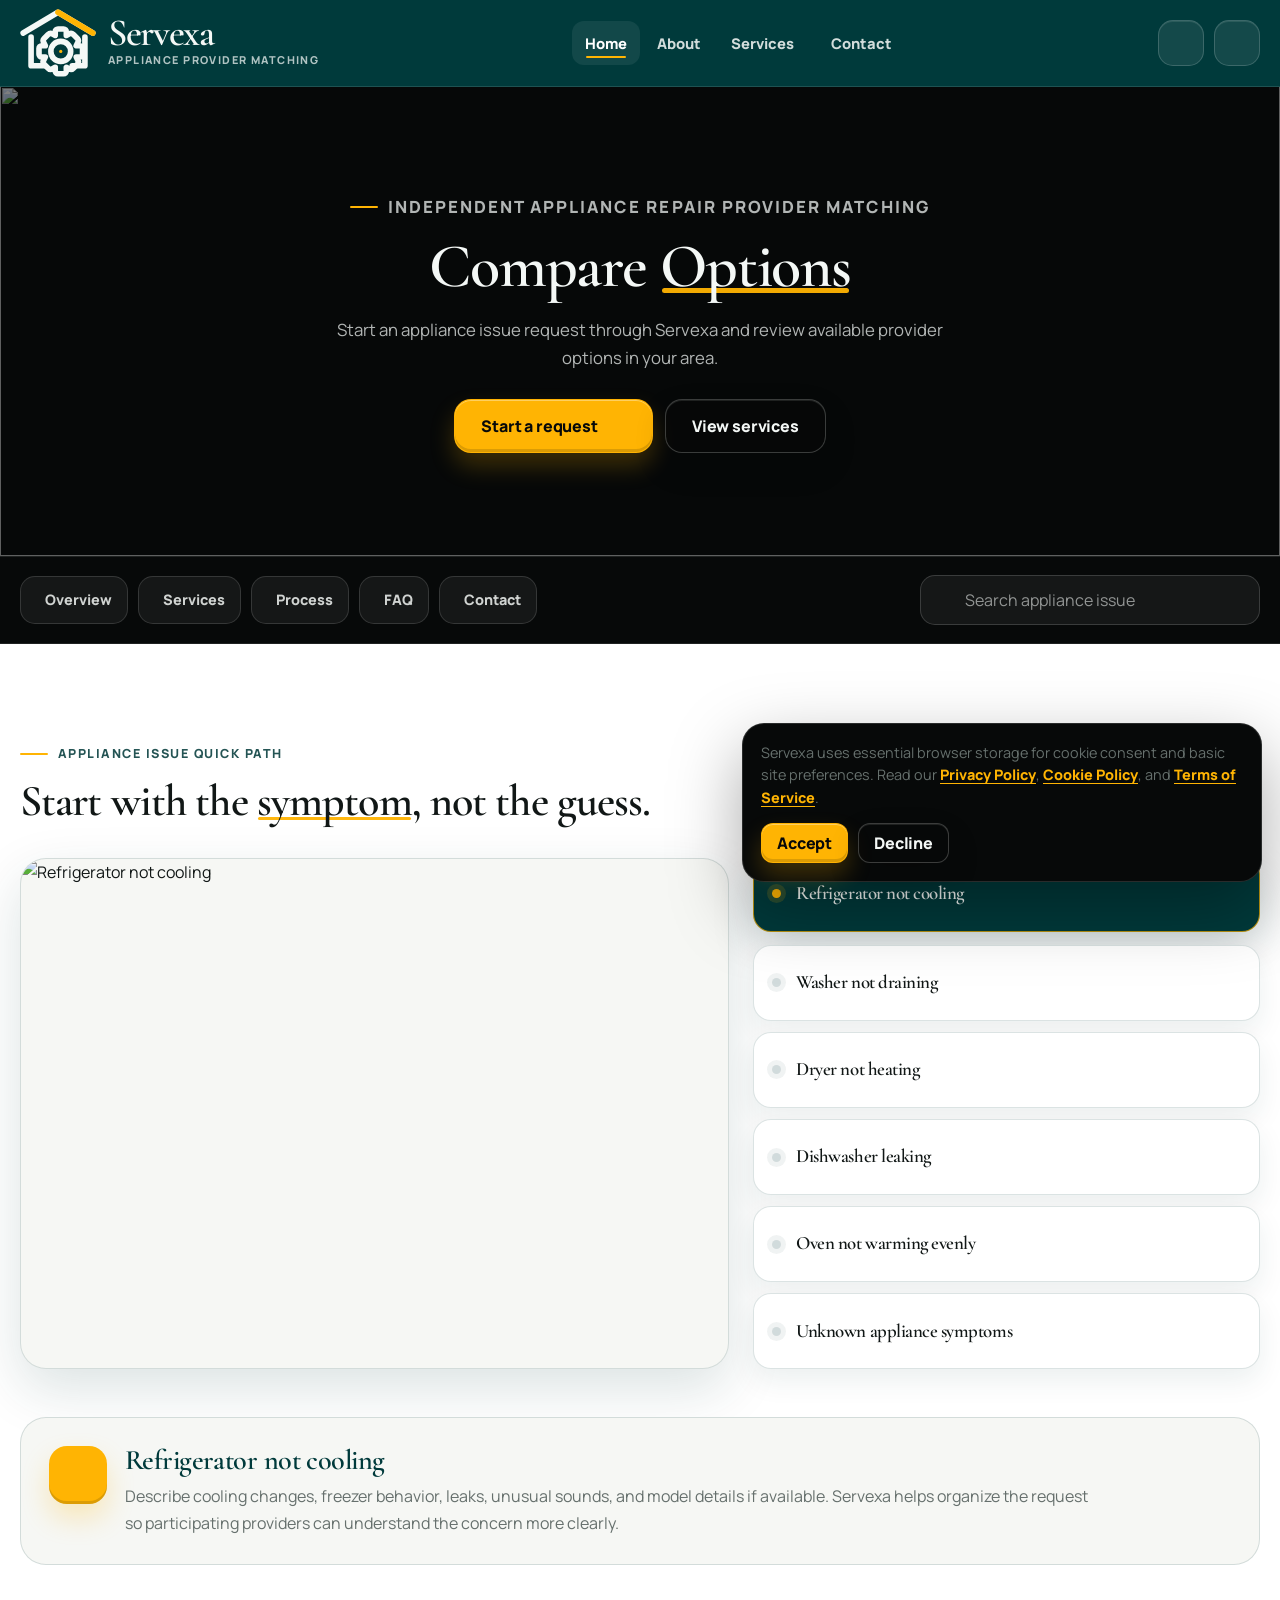
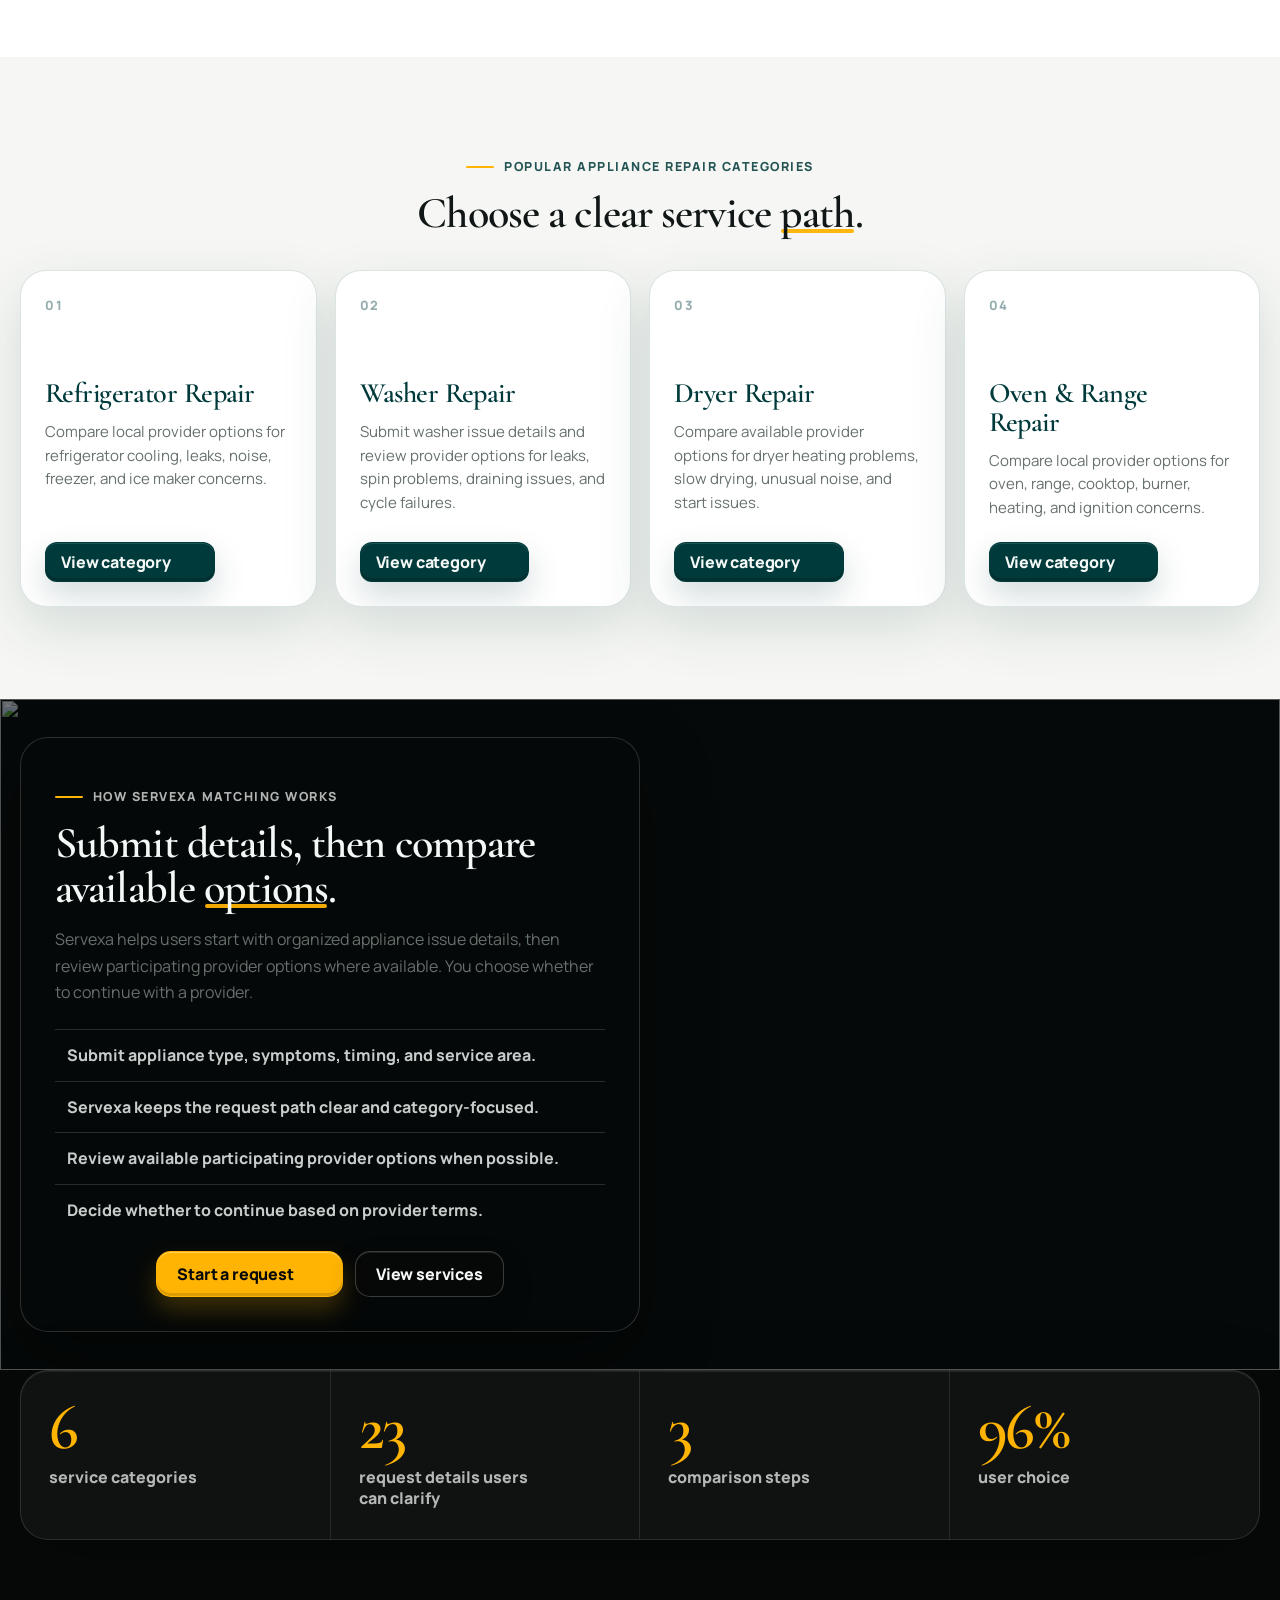
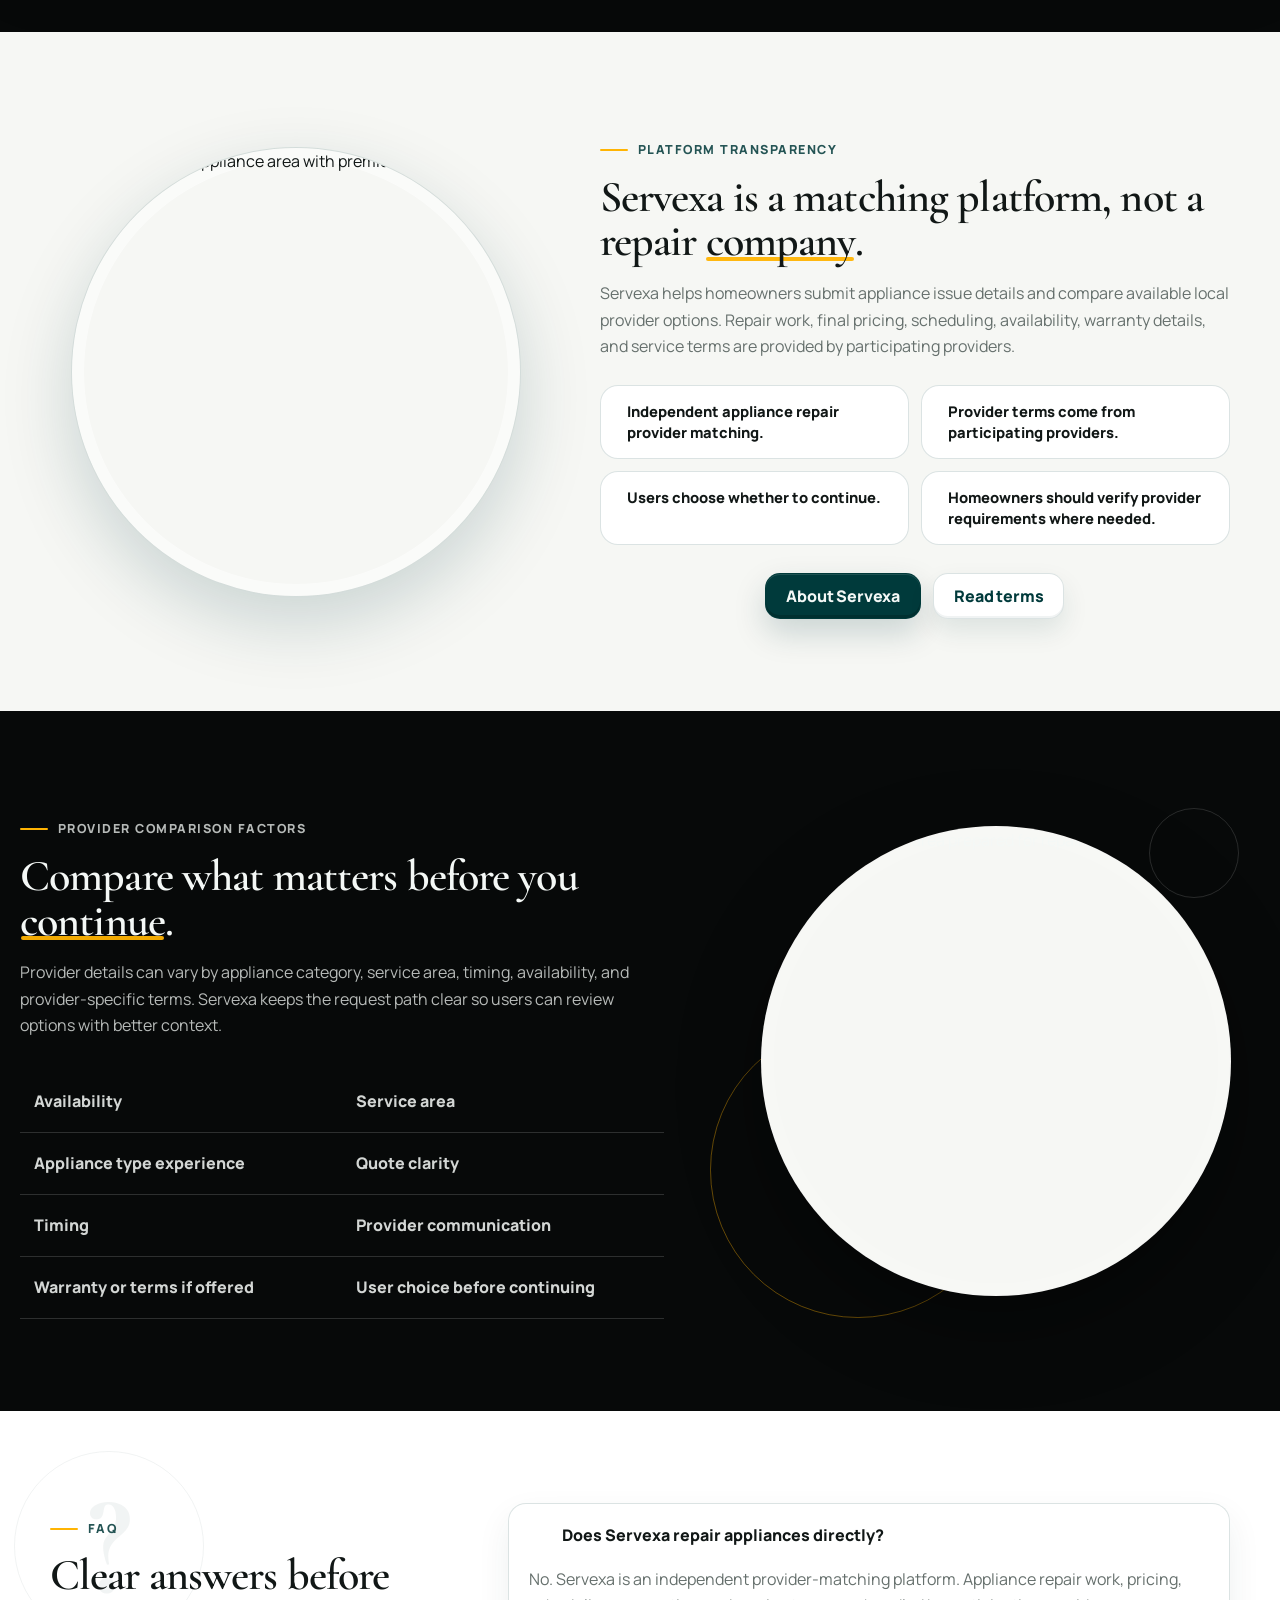
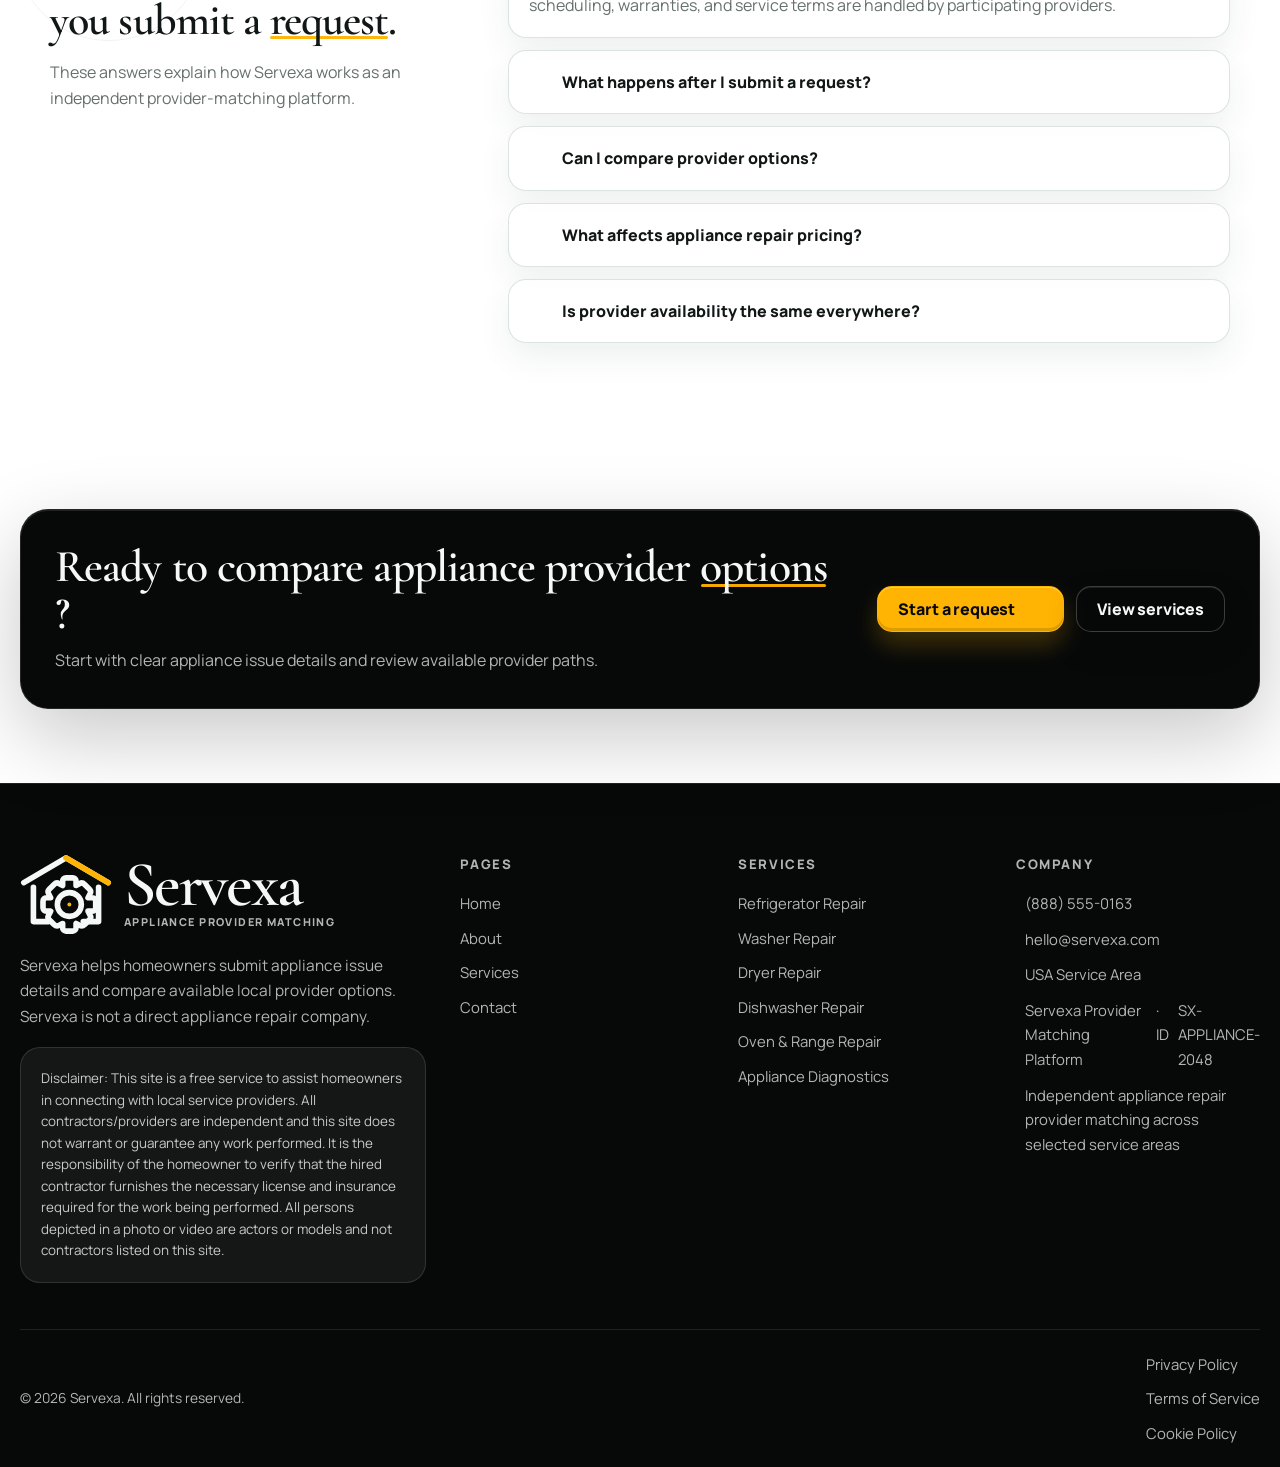
==== commit a46ce745: "+" ====
--- a/index.html
+++ b/index.html
@@ -40,11 +40,11 @@
 
         <div data-home-matching-works></div>
 
-        <div data-home-comparison-factors></div>
-
         <div data-home-stats></div>
 
         <div data-home-platform-transparency></div>
+
+        <div data-home-comparison-factors></div>
 
         <div data-home-faq></div>
 
--- a/assets/css/global.css
+++ b/assets/css/global.css
@@ -54,6 +54,7 @@
 
 body {
     margin: 0;
+    padding-top: var(--header-height);
     font-family: var(--font-body);
     font-size: 16px;
     line-height: 1.65;
@@ -439,14 +440,16 @@
 }
 
 .site-header {
-    position: sticky;
+    position: fixed;
     top: 0;
-    z-index: 1000;
+    left: 0;
+    right: 0;
+    z-index: 3000;
+    width: 100%;
     background: var(--color-emerald-dark);
     border-bottom: 1px solid rgba(244, 248, 246, 0.12);
     transition:
         box-shadow var(--transition),
-        transform var(--transition),
         background var(--transition);
 }
 
@@ -471,9 +474,15 @@
 }
 
 .site-logo__icon {
-    width: 54px;
-    height: 42px;
+    width: 76px;
+    height: auto;
+    aspect-ratio: 192 / 170;
     object-fit: contain;
+    flex: 0 0 auto;
+    flex-shrink: 0;
+    transform: translateZ(0);
+    backface-visibility: hidden;
+    image-rendering: auto;
 }
 
 .site-logo__text {
@@ -768,7 +777,7 @@
     position: relative;
 }
 
-.service-search svg {
+.service-search>svg {
     position: absolute;
     top: 50%;
     left: 15px;
@@ -832,6 +841,17 @@
     border-radius: 12px;
     font-size: 0.9rem;
     font-weight: 800;
+}
+
+.search-results a svg,
+.search-results span svg {
+    position: static;
+    width: 18px;
+    height: 18px;
+    flex: 0 0 18px;
+    color: var(--color-yellow);
+    transform: none;
+    pointer-events: none;
 }
 
 .search-results a:hover {
@@ -1183,8 +1203,8 @@
 }
 
 .footer-brand .site-logo__icon {
-    width: 66px;
-    height: 52px;
+    width: 92px;
+    height: auto;
 }
 
 .footer-brand .site-logo__name {
@@ -1266,7 +1286,7 @@
 .mobile-menu {
     position: fixed;
     inset: 0;
-    z-index: 2000;
+    z-index: 4000;
     display: grid;
     grid-template-rows: auto 1fr;
     color: var(--color-light);
@@ -1488,8 +1508,8 @@
     }
 
     .site-logo__icon {
-        width: 48px;
-        height: 38px;
+        width: 68px;
+        height: auto;
     }
 
     .site-logo__name {
@@ -1638,8 +1658,8 @@
     }
 
     .site-logo__icon {
-        width: 42px;
-        height: 34px;
+        width: 58px;
+        height: auto;
     }
 
     .site-logo__name {
@@ -1677,4 +1697,4 @@
     .footer-brand .site-logo__name {
         font-size: 3rem;
     }
-}+}
--- a/assets/css/home.css
+++ b/assets/css/home.css
@@ -45,7 +45,7 @@
 .home-quick-path__button {
     position: relative;
     display: grid;
-    grid-template-columns: auto 1fr auto;
+    grid-template-columns: 14px minmax(0, 1fr) 30px;
     align-items: center;
     gap: 13px;
     width: 100%;
@@ -63,11 +63,12 @@
         transform var(--transition),
         border-color var(--transition),
         background var(--transition),
+        color var(--transition),
         box-shadow var(--transition);
 }
 
-.home-quick-path__button::before {
-    content: "";
+.home-quick-path__button>span {
+    justify-self: center;
     width: 9px;
     height: 9px;
     background: rgba(0, 58, 59, 0.18);
@@ -78,18 +79,25 @@
         box-shadow var(--transition);
 }
 
+.home-quick-path__button strong {
+    min-width: 0;
+    color: inherit;
+    font-family: var(--font-heading);
+    font-size: clamp(1.18rem, 1.4vw, 1.38rem);
+    font-weight: 600;
+    line-height: 1.05;
+    letter-spacing: -0.025em;
+}
+
 .home-quick-path__button svg {
-    width: 24px;
-    height: 24px;
+    justify-self: end;
+    width: 26px;
+    height: 26px;
     color: var(--color-emerald-dark);
+    stroke-width: 1.7;
     transition:
         color var(--transition),
         transform var(--transition);
-}
-
-.home-quick-path__button span {
-    font-weight: 900;
-    line-height: 1.22;
 }
 
 .home-quick-path__button:hover,
@@ -103,8 +111,8 @@
         inset 0 1px 0 rgba(244, 248, 246, 0.12);
 }
 
-.home-quick-path__button:hover::before,
-.home-quick-path__button.is-active::before {
+.home-quick-path__button:hover>span,
+.home-quick-path__button.is-active>span {
     background: var(--color-yellow);
     box-shadow: 0 0 0 5px rgba(255, 180, 3, 0.16);
 }
@@ -112,7 +120,7 @@
 .home-quick-path__button:hover svg,
 .home-quick-path__button.is-active svg {
     color: var(--color-yellow);
-    transform: rotate(-4deg) scale(1.06);
+    transform: translateX(2px);
 }
 
 .home-quick-path__detail {
@@ -255,6 +263,7 @@
 
 .matching-photo-section__card {
     width: min(620px, 100%);
+    margin-block: 38px;
     padding: 34px;
     background: rgba(7, 9, 9, 0.68);
     border: 1px solid rgba(244, 248, 246, 0.16);
@@ -297,46 +306,134 @@
 }
 
 .comparison-factors {
-    padding-bottom: 56px;
-}
-
-.comparison-factors__head {
-    max-width: 720px;
-    margin: 0 auto 34px;
-    text-align: center;
-}
-
-.comparison-factors__head .section-kicker {
-    justify-content: center;
-}
-
-.comparison-factors__head h2 {
-    color: var(--color-light);
-}
-
-.comparison-factors__grid {
-    display: grid;
-    grid-template-columns: repeat(2, minmax(0, 1fr));
-    gap: 34px;
-    max-width: 1040px;
-    margin-inline: auto;
-}
-
-.comparison-factors__item {
+    overflow: hidden;
+    background: var(--color-black-cold);
+}
+
+.comparison-factors__layout {
+    display: grid;
+    grid-template-columns: minmax(0, 1fr) minmax(320px, 0.82fr);
+    align-items: center;
+    gap: 68px;
+}
+
+.comparison-factors__photo-wrap {
+    position: relative;
     display: flex;
     align-items: center;
-    gap: 13px;
-    min-height: 58px;
+    justify-content: center;
+}
+
+.comparison-factors__photo-wrap::before {
+    content: "";
+    position: absolute;
+    inset: auto auto -22px -22px;
+    width: 56%;
+    aspect-ratio: 1;
+    border: 1px solid rgba(255, 180, 3, 0.38);
+    border-radius: 50%;
+    pointer-events: none;
+}
+
+.comparison-factors__photo-wrap::after {
+    content: "";
+    position: absolute;
+    top: -18px;
+    right: 4%;
+    width: 90px;
+    height: 90px;
+    border: 1px solid rgba(244, 248, 246, 0.14);
+    border-radius: 50%;
+    pointer-events: none;
+}
+
+.comparison-factors__photo {
+    width: min(470px, 100%);
+    aspect-ratio: 1;
+    border-radius: 50%;
+    border: 1px solid rgba(244, 248, 246, 0.16);
+    box-shadow:
+        0 28px 80px rgba(0, 0, 0, 0.38),
+        inset 0 0 0 12px rgba(244, 248, 246, 0.06);
+}
+
+.comparison-factors__photo img {
+    border-radius: 50%;
+}
+
+.comparison-factors__content {
+    max-width: 720px;
+}
+
+.comparison-factors__content h2 {
+    max-width: 680px;
+    color: var(--color-light);
+}
+
+.comparison-factors__content > p {
+    max-width: 650px;
+    margin-top: 16px;
+    color: rgba(244, 248, 246, 0.74);
+}
+
+.comparison-factors__list {
+    display: grid;
+    grid-template-columns: repeat(2, minmax(0, 1fr));
+    column-gap: 28px;
+    gap: 0;
+    margin-top: 32px;
+}
+
+.comparison-factors__item {
+    position: relative;
+    display: flex;
+    align-items: center;
+    gap: 14px;
+    min-height: 62px;
+    padding: 16px 0;
     color: rgba(244, 248, 246, 0.86);
     border-bottom: 1px solid rgba(244, 248, 246, 0.16);
     font-weight: 850;
+    line-height: 1.42;
+    transition:
+        color var(--transition),
+        transform var(--transition);
+}
+
+.comparison-factors__item::after {
+    content: "";
+    position: absolute;
+    left: 0;
+    right: auto;
+    bottom: -1px;
+    width: 0;
+    height: 1px;
+    background: var(--color-yellow);
+    transition: width 360ms ease;
 }
 
 .comparison-factors__item svg {
-    width: 21px;
-    height: 21px;
+    width: 22px;
+    height: 22px;
     flex: 0 0 auto;
+    color: rgba(244, 248, 246, 0.58);
+    transition:
+        color var(--transition),
+        transform var(--transition);
+}
+
+.comparison-factors__item:hover {
+    color: var(--color-light);
+    transform: translateX(6px);
+}
+
+.comparison-factors__item:hover::after {
+    width: 100%;
+}
+
+.comparison-factors__item:hover svg {
     color: var(--color-yellow);
+    transform: scale(1.08);
 }
 
 .home-stats {
@@ -541,6 +638,33 @@
 }
 
 @media (max-width: 980px) {
+    .comparison-factors__layout {
+        grid-template-columns: 1fr;
+        gap: 38px;
+    }
+
+    .comparison-factors__content {
+        max-width: 760px;
+        margin-inline: auto;
+        text-align: center;
+    }
+
+    .comparison-factors__content h2,
+    .comparison-factors__content > p {
+        margin-inline: auto;
+    }
+
+    .comparison-factors__content .section-kicker {
+        justify-content: center;
+    }
+
+    .comparison-factors__photo {
+        width: min(380px, 100%);
+    }
+
+    .comparison-factors__list {
+        text-align: left;
+    }
 
     .home-quick-path__head,
     .home-quick-path__grid,
@@ -609,9 +733,25 @@
     }
 
     .popular-categories__grid,
-    .comparison-factors__grid,
     .platform-transparency__notes {
         grid-template-columns: 1fr;
+    }
+
+    .comparison-factors__layout {
+        gap: 30px;
+    }
+
+    .comparison-factors__list {
+        grid-template-columns: 1fr;
+    }
+
+    .comparison-factors__photo {
+        width: min(310px, 100%);
+    }
+
+    .comparison-factors__item {
+        min-height: 58px;
+        padding: 14px 0;
     }
 
     .popular-category-card {
@@ -621,6 +761,10 @@
     .matching-photo-section__card {
         padding: 24px;
         border-radius: 22px;
+    }
+
+    .matching-photo-section__card {
+              margin-block: 26px;
     }
 
     .home-stats__inner {
@@ -651,14 +795,22 @@
         gap: 9px;
     }
 
-    .home-quick-path__button {
-        grid-template-columns: auto 1fr;
-        min-height: 58px;
-    }
-
-    .home-quick-path__button svg {
-        display: none;
-    }
+ .home-quick-path__button {
+     grid-template-columns: 12px minmax(0, 1fr) 24px;
+     gap: 10px;
+     min-height: 56px;
+     padding: 13px 14px;
+ }
+
+ .home-quick-path__button strong {
+     font-size: 1.08rem;
+ }
+
+ .home-quick-path__button svg {
+     display: block;
+     width: 22px;
+     height: 22px;
+ }
 
     .popular-category-card {
         padding: 21px;
@@ -673,8 +825,20 @@
         height: 48px;
     }
 
-    .comparison-factors {
-        padding-bottom: 42px;
+    .comparison-factors__photo {
+        width: min(260px, 100%);
+    }
+
+    .comparison-factors__item {
+        align-items: flex-start;
+        gap: 12px;
+        font-size: 0.92rem;
+    }
+
+    .comparison-factors__item svg {
+        width: 20px;
+        height: 20px;
+        margin-top: 2px;
     }
 
     .home-faq__decor {
@@ -682,4 +846,4 @@
         height: 150px;
         font-size: 7rem;
     }
-}+}
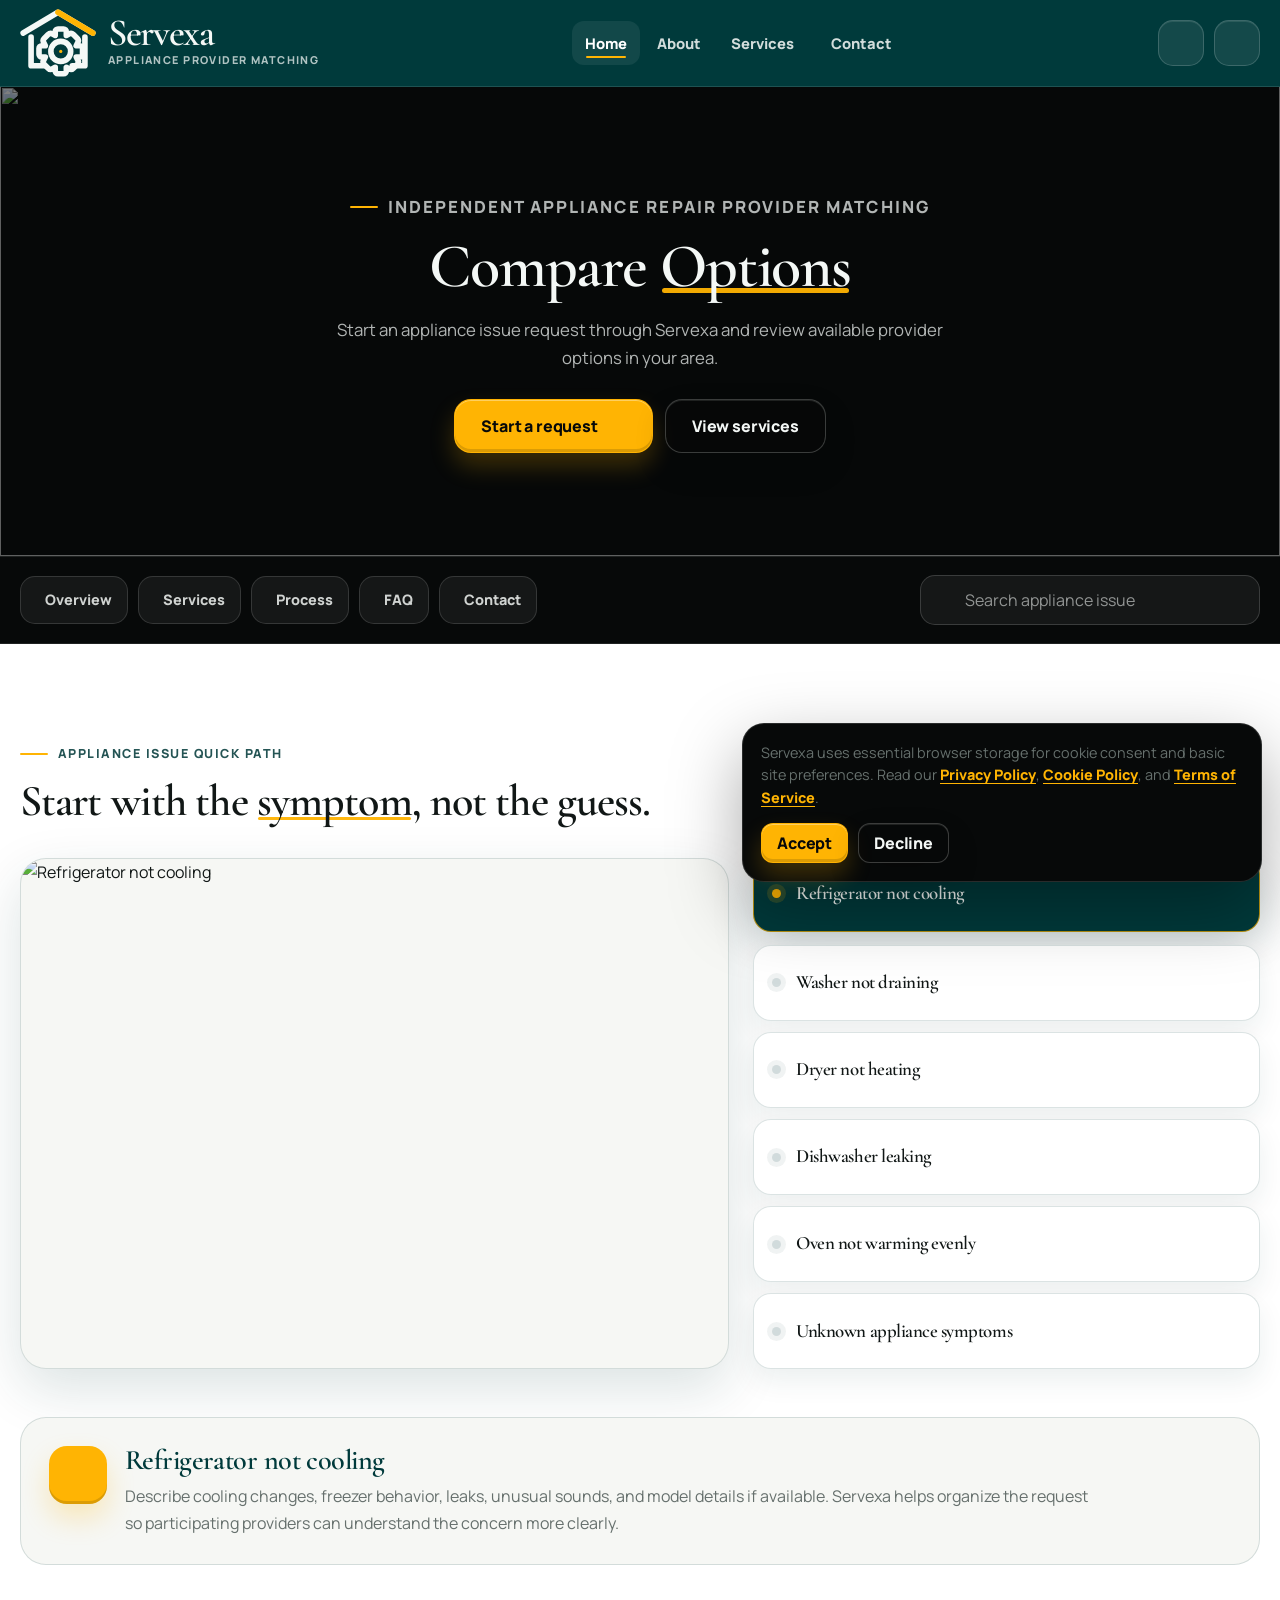
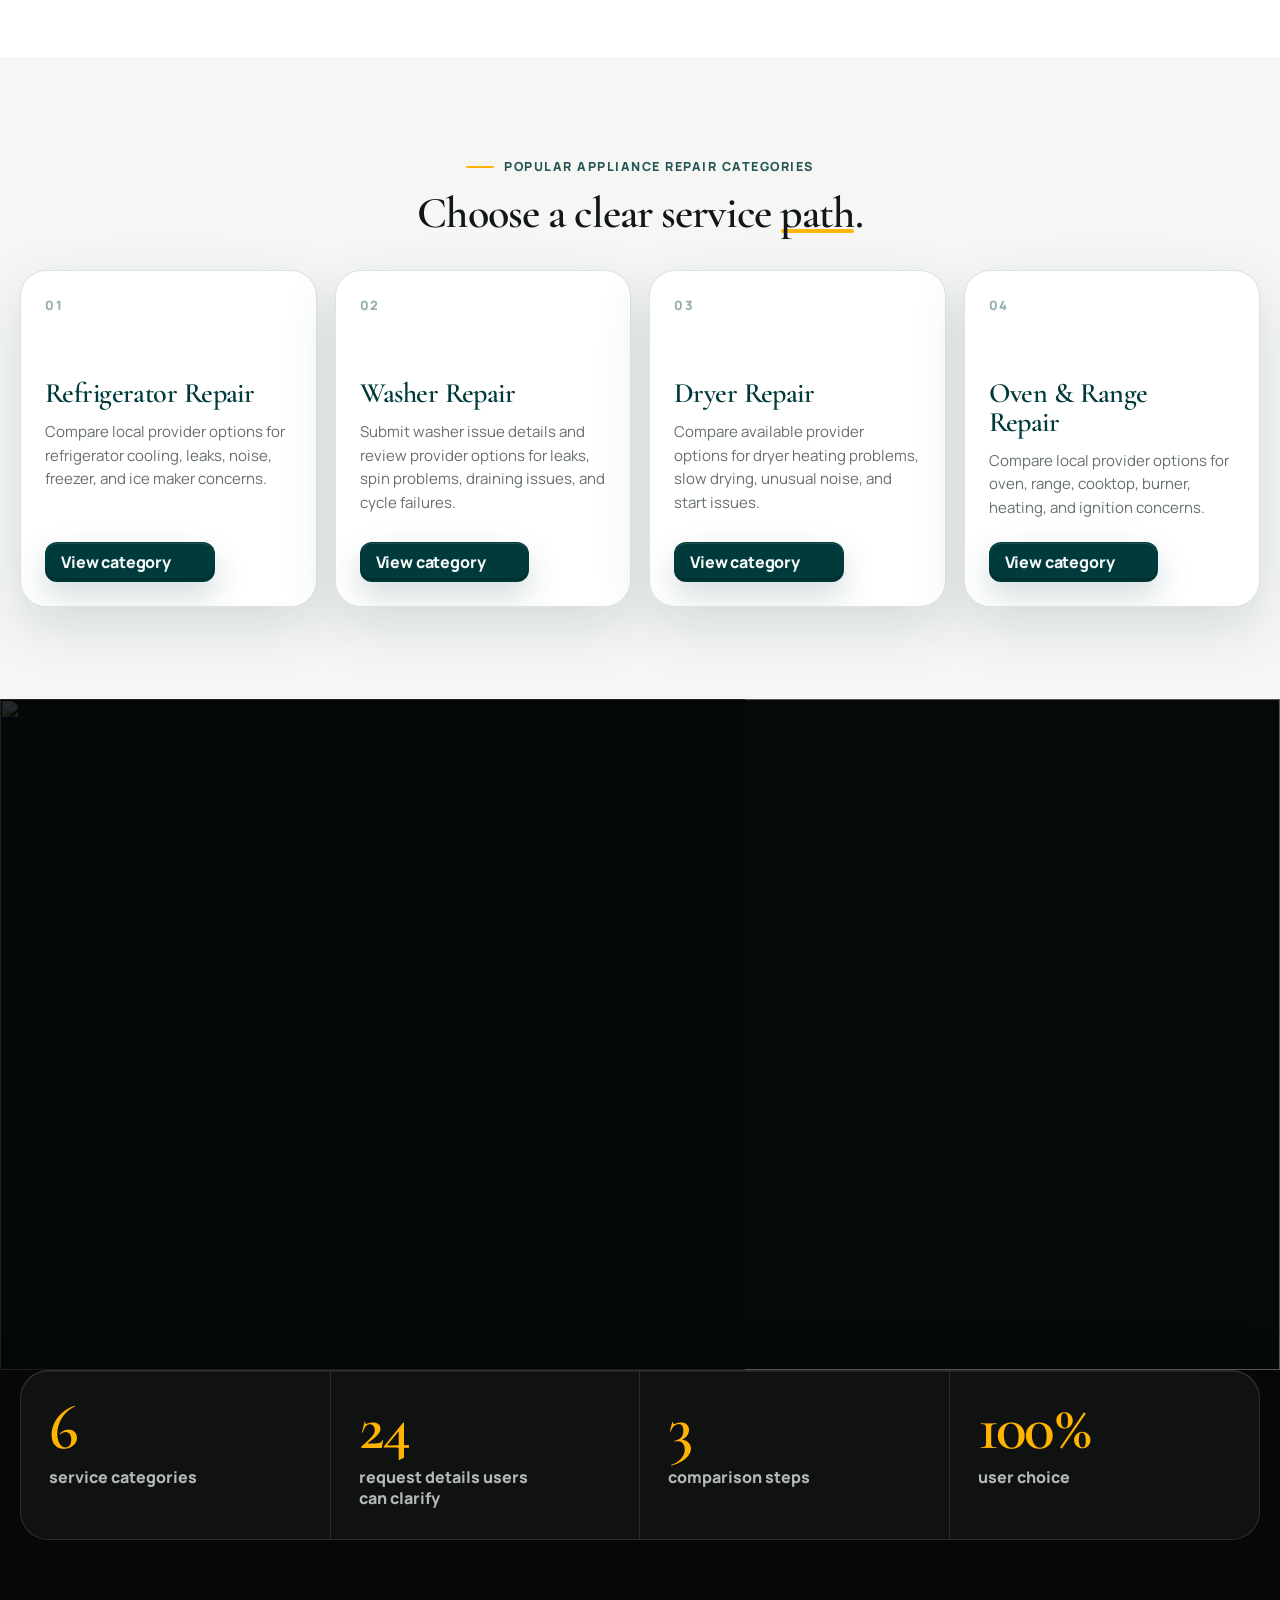
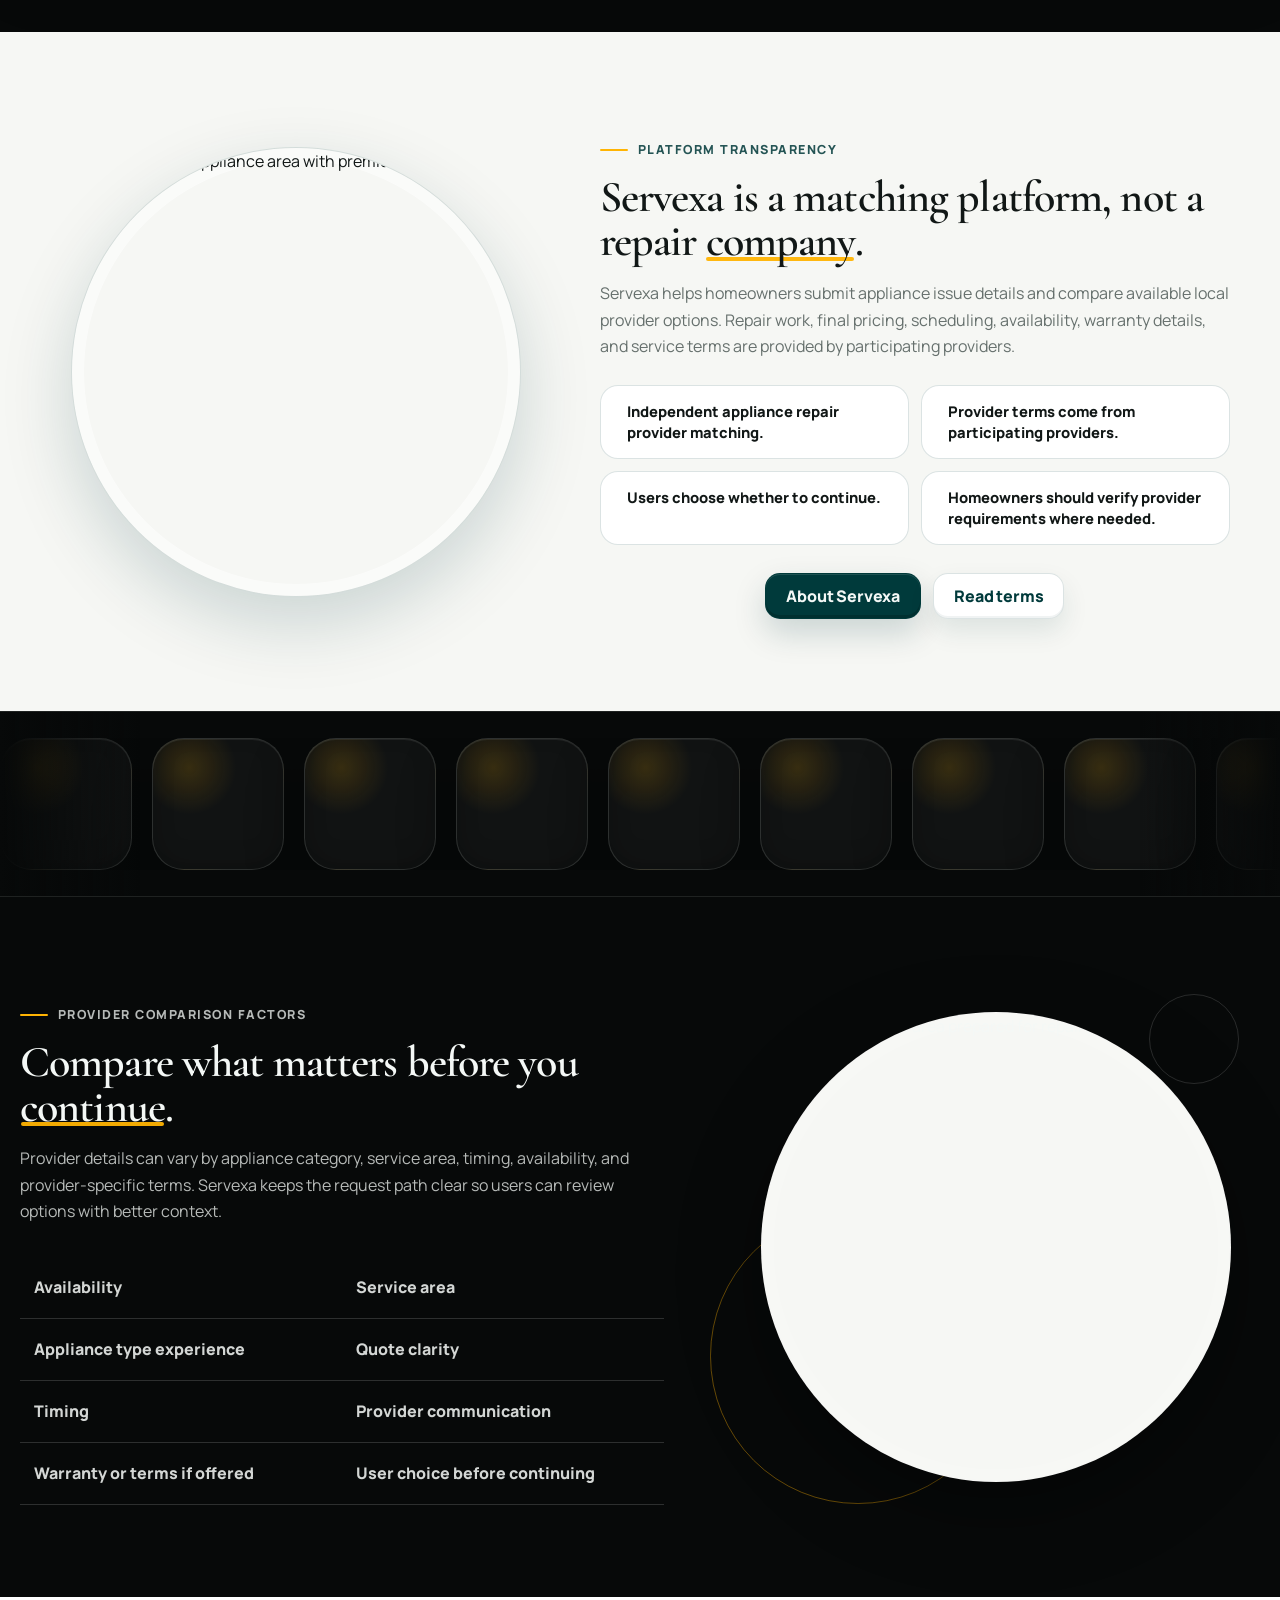
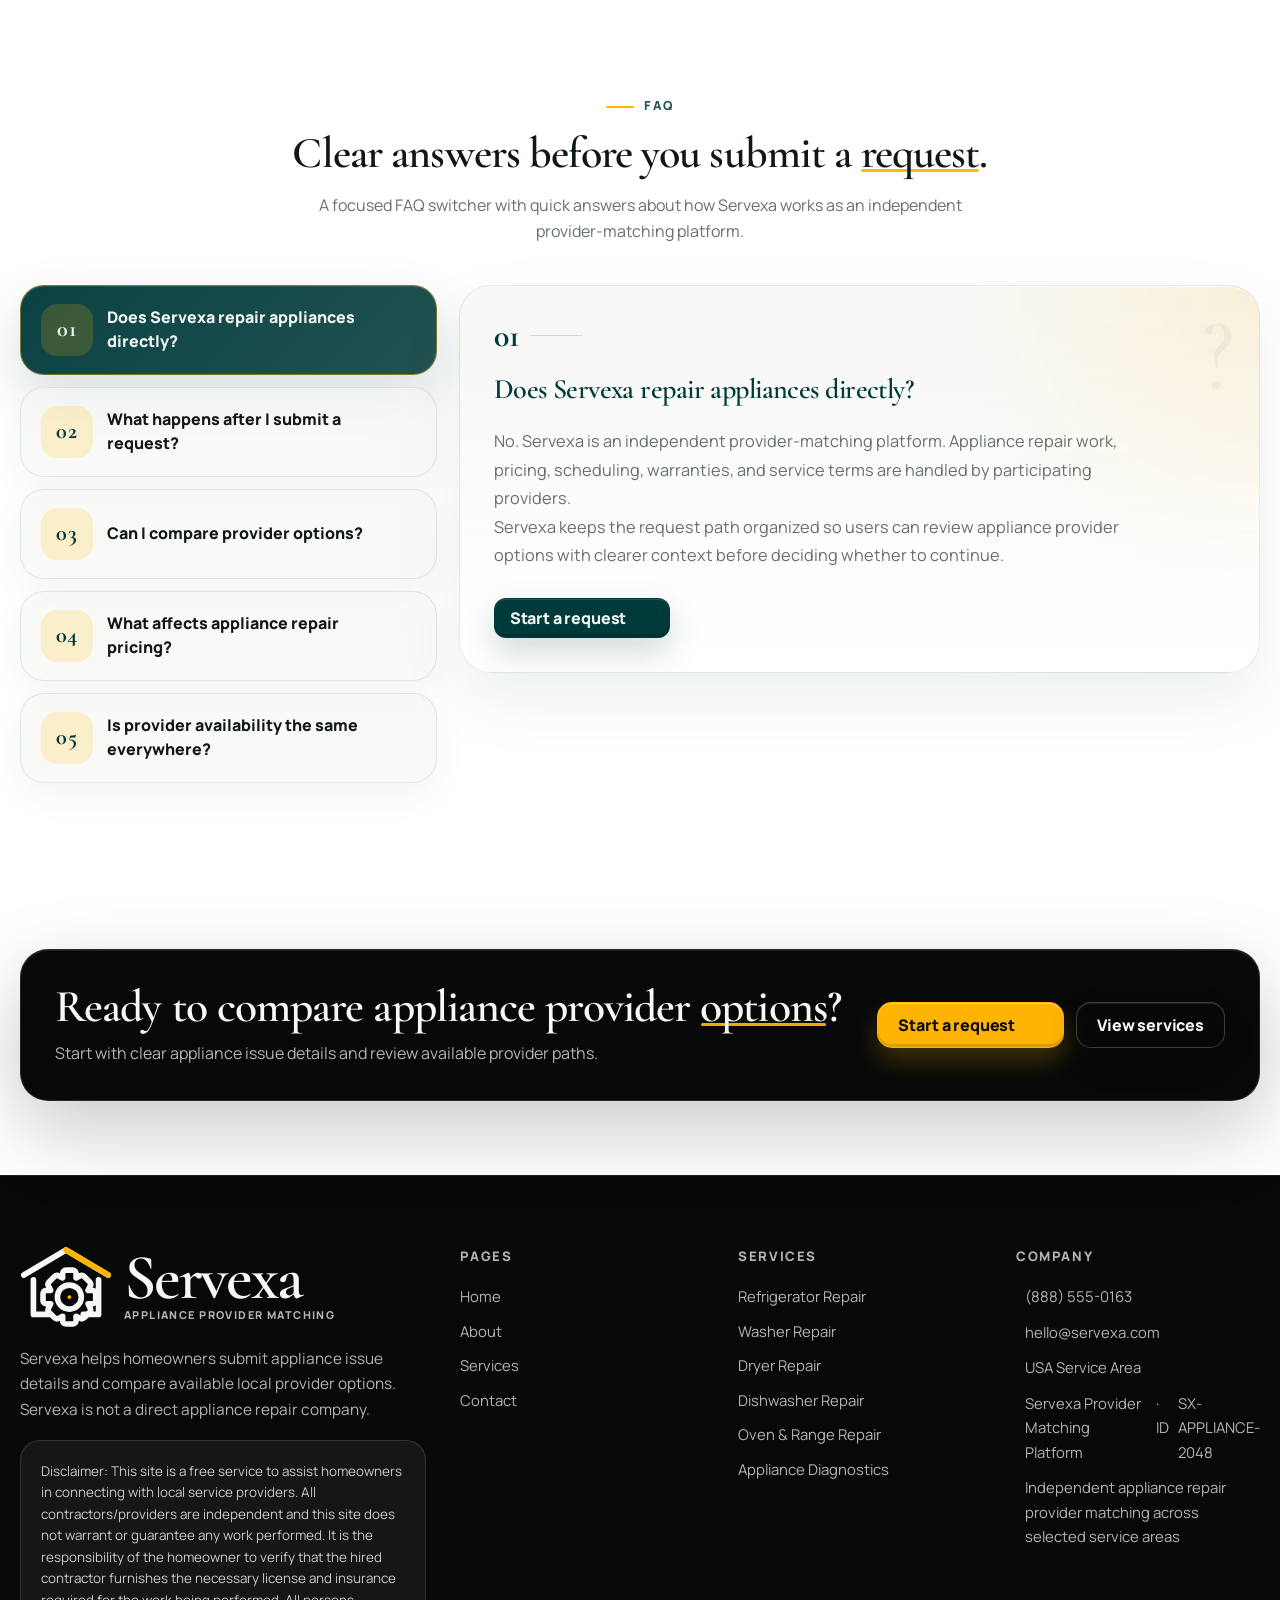
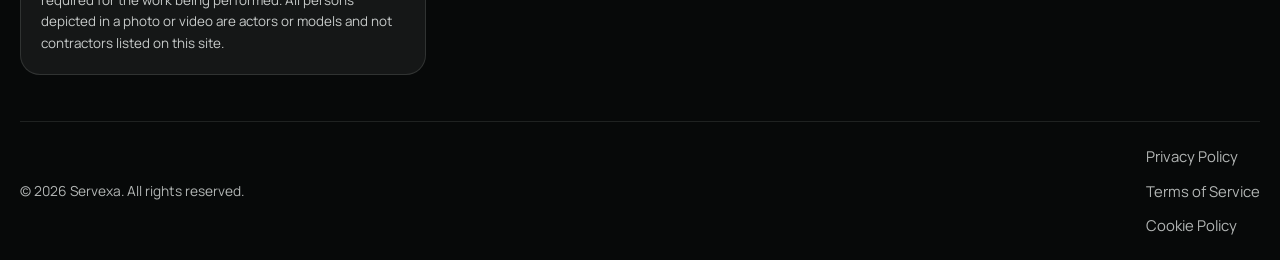
==== commit 374673f3: "+" ====
--- a/index.html
+++ b/index.html
@@ -44,6 +44,8 @@
 
         <div data-home-platform-transparency></div>
 
+        <div data-home-icon-marquee></div>
+
         <div data-home-comparison-factors></div>
 
         <div data-home-faq></div>
@@ -61,4 +63,4 @@
     <script src="assets/js/home.js" defer></script>
 </body>
 
-</html>+</html>
--- a/assets/css/global.css
+++ b/assets/css/global.css
@@ -1164,7 +1164,7 @@
 }
 
 .prefooter-cta h2 {
-    max-width: 780px;
+    max-width: 800px;
     color: var(--color-light);
     font-size: clamp(2rem, 3.6vw, 2.85rem);
 }
--- a/assets/css/home.css
+++ b/assets/css/home.css
@@ -545,74 +545,217 @@
 
 .home-faq {
     overflow: hidden;
-}
-
-.home-faq__wrap {
+    background: var(--color-white);
+}
+
+.home-faq__head {
+    max-width: 760px;
+    margin: 0 auto 40px;
+    text-align: center;
+}
+
+.home-faq__head h2 {
+    max-width: 700px;
+    margin-inline: auto;
+}
+
+.home-faq__head p:last-child {
+    max-width: 680px;
+    margin: 16px auto 0;
+    color: var(--color-muted);
+}
+
+.home-faq-switcher {
+    display: grid;
+    grid-template-columns: minmax(320px, 0.52fr) minmax(0, 1fr);
+    gap: 22px;
+    align-items: start;
+    width: 100%;
+}
+
+.home-faq-switcher__questions {
+    display: grid;
+    gap: 12px;
+    align-content: start;
+}
+
+.home-faq-switcher__question {
     position: relative;
     display: grid;
-    grid-template-columns: minmax(260px, 0.58fr) minmax(0, 1fr);
-    gap: 40px;
-    align-items: start;
-}
-
-.home-faq__decor {
+    grid-template-columns: 52px minmax(0, 1fr) 22px;
+    gap: 14px;
+    align-items: center;
+    width: 100%;
+    min-height: 86px;
+    padding: 18px 20px;
+    color: var(--color-text);
+    text-align: left;
+    background: rgba(246, 247, 244, 0.62);
+    border: 1px solid rgba(0, 58, 59, 0.10);
+    border-radius: 24px;
+    box-shadow: 0 14px 34px rgba(0, 58, 59, 0.05);
+    transition:
+        border-color var(--transition),
+        background var(--transition),
+        box-shadow var(--transition),
+        transform var(--transition),
+        color var(--transition);
+}
+
+.home-faq-switcher__number {
+    display: inline-flex;
+    align-items: center;
+    justify-content: center;
+    width: 52px;
+    height: 52px;
+    color: var(--color-emerald-dark);
+    background: rgba(255, 180, 3, 0.18);
+    border-radius: 16px;
+    font-family: var(--font-heading);
+    font-size: 1.4rem;
+    font-weight: 700;
+    letter-spacing: 0.04em;
+}
+
+.home-faq-switcher__question-text {
+    font-size: 1rem;
+    font-weight: 800;
+    line-height: 1.45;
+}
+
+.home-faq-switcher__question svg {
+    width: 20px;
+    height: 20px;
+    margin-left: auto;
+    color: rgba(0, 58, 59, 0.44);
+    transition:
+        color var(--transition),
+        transform var(--transition);
+}
+
+.home-faq-switcher__question:hover {
+    transform: translateX(6px);
+    border-color: rgba(255, 180, 3, 0.46);
+    background: rgba(255, 180, 3, 0.08);
+    box-shadow: 0 18px 38px rgba(0, 58, 59, 0.08);
+}
+
+.home-faq-switcher__question:hover svg {
+    color: var(--color-yellow);
+    transform: translate(3px, -3px);
+}
+
+.home-faq-switcher__question.is-active {
+    color: var(--color-light);
+    background:
+        linear-gradient(135deg, rgba(0, 58, 59, 0.96), rgba(16, 67, 67, 0.92));
+    border-color: rgba(255, 180, 3, 0.44);
+    box-shadow:
+        0 22px 54px rgba(0, 58, 59, 0.16),
+        inset 0 1px 0 rgba(244, 248, 246, 0.08);
+}
+
+.home-faq-switcher__question.is-active .home-faq-switcher__number {
+    color: var(--color-light);
+    background: rgba(255, 180, 3, 0.18);
+}
+
+.home-faq-switcher__question.is-active svg {
+    color: var(--color-yellow);
+    transform: translate(3px, -3px);
+}
+
+.home-faq-switcher__answer {
+    position: relative;
+    display: grid;
+    align-content: start;
+    align-self: start;
+    gap: 22px;
+    min-height: 0;
+    height: auto;
+    padding: 34px;
+    overflow: hidden;
+    background:
+        radial-gradient(circle at top right, rgba(255, 180, 3, 0.12), transparent 34%),
+        linear-gradient(180deg, rgba(246, 247, 244, 0.92), rgba(255, 255, 255, 0.98));
+    border: 1px solid rgba(0, 58, 59, 0.10);
+    border-radius: 32px;
+    box-shadow:
+        0 26px 65px rgba(0, 58, 59, 0.08),
+        inset 0 1px 0 rgba(255, 255, 255, 0.8);
+}
+
+.home-faq-switcher__answer::before {
+    content: "?";
     position: absolute;
-    top: -52px;
-    left: -36px;
-    z-index: 0;
-    display: grid;
-    place-items: center;
-    width: 190px;
-    height: 190px;
-    color: rgba(0, 58, 59, 0.055);
-    border: 1px solid rgba(0, 58, 59, 0.06);
-    border-radius: 50%;
+    top: 18px;
+    right: 24px;
+    color: rgba(0, 58, 59, 0.05);
     font-family: var(--font-heading);
-    font-size: 9rem;
-    font-weight: 600;
+    font-size: clamp(5rem, 8vw, 7.5rem);
     line-height: 1;
     pointer-events: none;
 }
 
-.home-faq__intro {
+.home-faq-switcher__answer-top {
     position: relative;
     z-index: 1;
-}
-
-.home-faq__intro h2 {
-    max-width: 360px;
-}
-
-.home-faq__intro p {
-    margin-top: 16px;
-}
-
-.home-faq__accordion {
+    display: flex;
+    align-items: center;
+    justify-content: space-between;
+    gap: 16px;
+}
+
+.home-faq-switcher__answer-number {
+    display: inline-flex;
+    align-items: center;
+    gap: 10px;
+    color: var(--color-emerald-dark);
+    font-family: var(--font-heading);
+    font-size: 2rem;
+    font-weight: 700;
+    line-height: 1;
+}
+
+.home-faq-switcher__answer-number::after {
+    content: "";
+    width: 52px;
+    height: 1px;
+    background: rgba(0, 58, 59, 0.18);
+}
+
+.home-faq-switcher__answer-top svg {
+    width: 24px;
+    height: 24px;
+    color: var(--color-yellow);
+}
+
+.home-faq-switcher__answer h3,
+.home-faq-switcher__answer p,
+.home-faq-switcher__answer .btn {
     position: relative;
     z-index: 1;
 }
 
-.home-faq .accordion-item {
-    background: rgba(255, 255, 255, 0.82);
-    box-shadow: 0 14px 34px rgba(0, 58, 59, 0.07);
-}
-
-.home-faq .accordion-button {
-    gap: 14px;
-}
-
-.home-faq .accordion-button span {
-    display: flex;
-    align-items: center;
-    gap: 12px;
-}
-
-.home-faq .accordion-button span>i,
-.home-faq .accordion-button span>svg {
-    width: 21px;
-    height: 21px;
-    flex: 0 0 auto;
-    color: var(--color-yellow);
+.home-faq-switcher__answer h3 {
+    max-width: 640px;
+    margin: 0;
+    color: var(--color-emerald-dark);
+    font-size: clamp(1.55rem, 2.2vw, 2.2rem);
+    line-height: 1.12;
+}
+
+.home-faq-switcher__answer p {
+    max-width: 640px;
+    margin: 0;
+    color: var(--color-muted);
+    font-size: 1.02rem;
+    line-height: 1.75;
+}
+
+.home-faq-switcher__answer .btn {
+    margin-top: 6px;
+    justify-self: start;
 }
 
 @media (max-width: 1180px) {
@@ -638,6 +781,18 @@
 }
 
 @media (max-width: 980px) {
+    .home-faq-switcher {
+        grid-template-columns: 1fr;
+    }
+
+    .home-faq-switcher__questions {
+        grid-template-columns: repeat(2, minmax(0, 1fr));
+    }
+
+    .home-faq-switcher__answer {
+        min-height: 0;
+    }
+
     .comparison-factors__layout {
         grid-template-columns: 1fr;
         gap: 38px;
@@ -668,8 +823,7 @@
 
     .home-quick-path__head,
     .home-quick-path__grid,
-    .platform-transparency__grid,
-    .home-faq__wrap {
+    .platform-transparency__grid {
         grid-template-columns: 1fr;
     }
 
@@ -707,18 +861,8 @@
         text-align: left;
     }
 
-    .home-faq__intro {
-        text-align: center;
-    }
-
-    .home-faq__intro h2,
-    .home-faq__intro p {
-        margin-inline: auto;
-    }
-
-    .home-faq__decor {
-        left: 50%;
-        transform: translateX(-50%);
+    .home-faq__head {
+        margin-bottom: 34px;
     }
 }
 
@@ -752,6 +896,52 @@
     .comparison-factors__item {
         min-height: 58px;
         padding: 14px 0;
+    }
+
+    .home-faq-switcher {
+        gap: 22px;
+    }
+
+    .home-faq-switcher__questions {
+        display: flex;
+        gap: 12px;
+        overflow-x: auto;
+        padding-bottom: 6px;
+        scrollbar-width: none;
+    }
+
+    .home-faq-switcher__questions::-webkit-scrollbar {
+        display: none;
+    }
+
+    .home-faq-switcher__question {
+        flex: 0 0 min(280px, 82vw);
+        min-height: 72px;
+        padding: 14px 16px;
+        grid-template-columns: 44px minmax(0, 1fr) 18px;
+        gap: 12px;
+        border-radius: 20px;
+    }
+
+    .home-faq-switcher__number {
+        width: 44px;
+        height: 44px;
+        font-size: 1.18rem;
+        border-radius: 14px;
+    }
+
+    .home-faq-switcher__question-text {
+        font-size: 0.95rem;
+    }
+
+    .home-faq-switcher__answer {
+        padding: 26px 22px;
+        border-radius: 26px;
+        gap: 18px;
+    }
+
+    .home-faq-switcher__answer h3 {
+        font-size: 1.42rem;
     }
 
     .popular-category-card {
@@ -841,9 +1031,185 @@
         margin-top: 2px;
     }
 
-    .home-faq__decor {
-        width: 150px;
-        height: 150px;
-        font-size: 7rem;
-    }
-}
+    .home-faq__head {
+        margin-bottom: 28px;
+    }
+
+    .home-faq-switcher__answer-top {
+        align-items: flex-start;
+    }
+
+    .home-faq-switcher__answer-number {
+        font-size: 1.7rem;
+    }
+
+    .home-faq-switcher__answer-number::after {
+        width: 38px;
+    }
+
+    .home-faq-switcher__answer p {
+        font-size: 0.96rem;
+    }
+}
+
+.icon-marquee {
+    position: relative;
+    overflow: hidden;
+    padding: 26px 0;
+    background: var(--color-black-cold);
+    border-top: 1px solid rgba(244, 248, 246, 0.10);
+    border-bottom: 1px solid rgba(244, 248, 246, 0.10);
+}
+
+.icon-marquee::before,
+.icon-marquee::after {
+    content: "";
+    position: absolute;
+    top: 0;
+    bottom: 0;
+    z-index: 2;
+    width: 140px;
+    pointer-events: none;
+}
+
+.icon-marquee::before {
+    left: 0;
+    background: linear-gradient(90deg, var(--color-black-cold), transparent);
+}
+
+.icon-marquee::after {
+    right: 0;
+    background: linear-gradient(270deg, var(--color-black-cold), transparent);
+}
+
+.icon-marquee__viewport {
+    width: 100%;
+    overflow: hidden;
+}
+
+.icon-marquee__track {
+    display: flex;
+    align-items: center;
+    width: max-content;
+    animation: iconMarqueeMove 26s linear infinite;
+    will-change: transform;
+}
+
+.icon-marquee__viewport:hover .icon-marquee__track {
+    animation-play-state: paused;
+}
+
+.icon-marquee__row {
+    display: flex;
+    align-items: center;
+    gap: 20px;
+    padding-right: 20px;
+}
+
+.icon-marquee__item {
+    display: grid;
+    place-items: center;
+    width: 132px;
+    height: 132px;
+    flex: 0 0 auto;
+    color: var(--color-yellow);
+    background:
+        radial-gradient(circle at 28% 22%, rgba(255, 180, 3, 0.16), transparent 34%),
+        rgba(244, 248, 246, 0.045);
+    border: 1px solid rgba(244, 248, 246, 0.12);
+    border-radius: 32px;
+    box-shadow:
+        0 22px 58px rgba(0, 0, 0, 0.30),
+        inset 0 1px 0 rgba(244, 248, 246, 0.08),
+        inset 0 -8px 22px rgba(0, 0, 0, 0.16);
+    transition:
+        transform var(--transition),
+        border-color var(--transition),
+        background var(--transition),
+        box-shadow var(--transition);
+}
+
+.icon-marquee__item svg {
+    width: 64px;
+    height: 64px;
+    stroke-width: 1.45;
+    filter: drop-shadow(0 12px 18px rgba(255, 180, 3, 0.14));
+    transition: transform var(--transition);
+}
+
+.icon-marquee__item:hover {
+    transform: translateY(-5px) scale(1.02);
+    border-color: rgba(255, 180, 3, 0.58);
+    background:
+        radial-gradient(circle at 28% 22%, rgba(255, 180, 3, 0.24), transparent 38%),
+        rgba(244, 248, 246, 0.07);
+    box-shadow:
+        0 28px 68px rgba(0, 0, 0, 0.36),
+        inset 0 1px 0 rgba(244, 248, 246, 0.10);
+}
+
+.icon-marquee__item:hover svg {
+    transform: scale(1.08) rotate(-2deg);
+}
+
+@keyframes iconMarqueeMove {
+    from {
+        transform: translate3d(0, 0, 0);
+    }
+
+    to {
+        transform: translate3d(-50%, 0, 0);
+    }
+}
+
+@media (max-width: 980px) {
+    .icon-marquee {
+        padding: 18px 0;
+    }
+
+    .icon-marquee__row {
+        gap: 14px;
+        padding-right: 14px;
+    }
+
+    .icon-marquee__item {
+        width: 102px;
+        height: 102px;
+        border-radius: 24px;
+    }
+
+    .icon-marquee__item svg {
+        width: 48px;
+        height: 48px;
+    }
+
+    .icon-marquee__track {
+        animation-duration: 22s;
+    }
+}
+
+@media (max-width: 640px) {
+    .icon-marquee {
+        padding: 14px 0;
+    }
+
+    .icon-marquee__row {
+        gap: 12px;
+        padding-right: 12px;
+    }
+
+    .icon-marquee__item {
+        width: 86px;
+        height: 86px;
+        border-radius: 20px;
+    }
+
+    .icon-marquee__item svg {
+        width: 40px;
+        height: 40px;
+    }
+
+    .icon-marquee__track {
+        animation-duration: 18s;
+    }
+}
